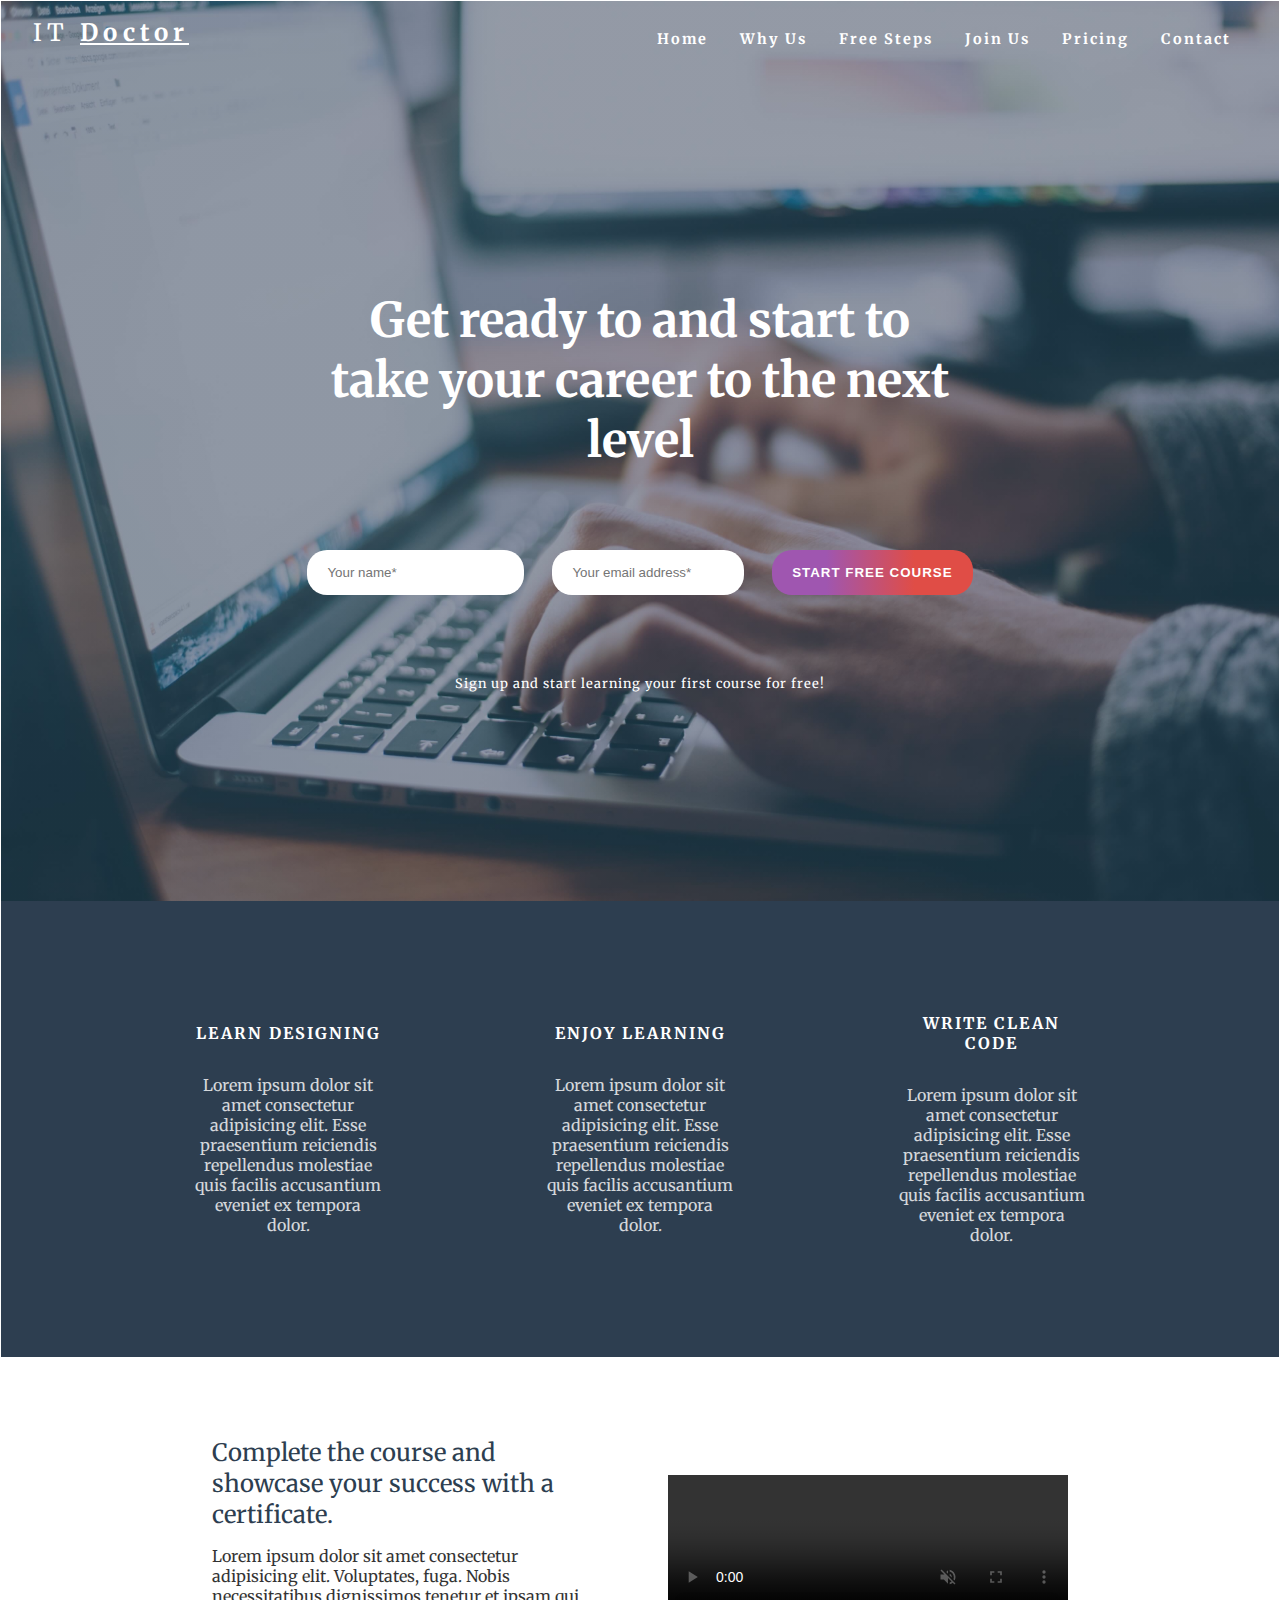
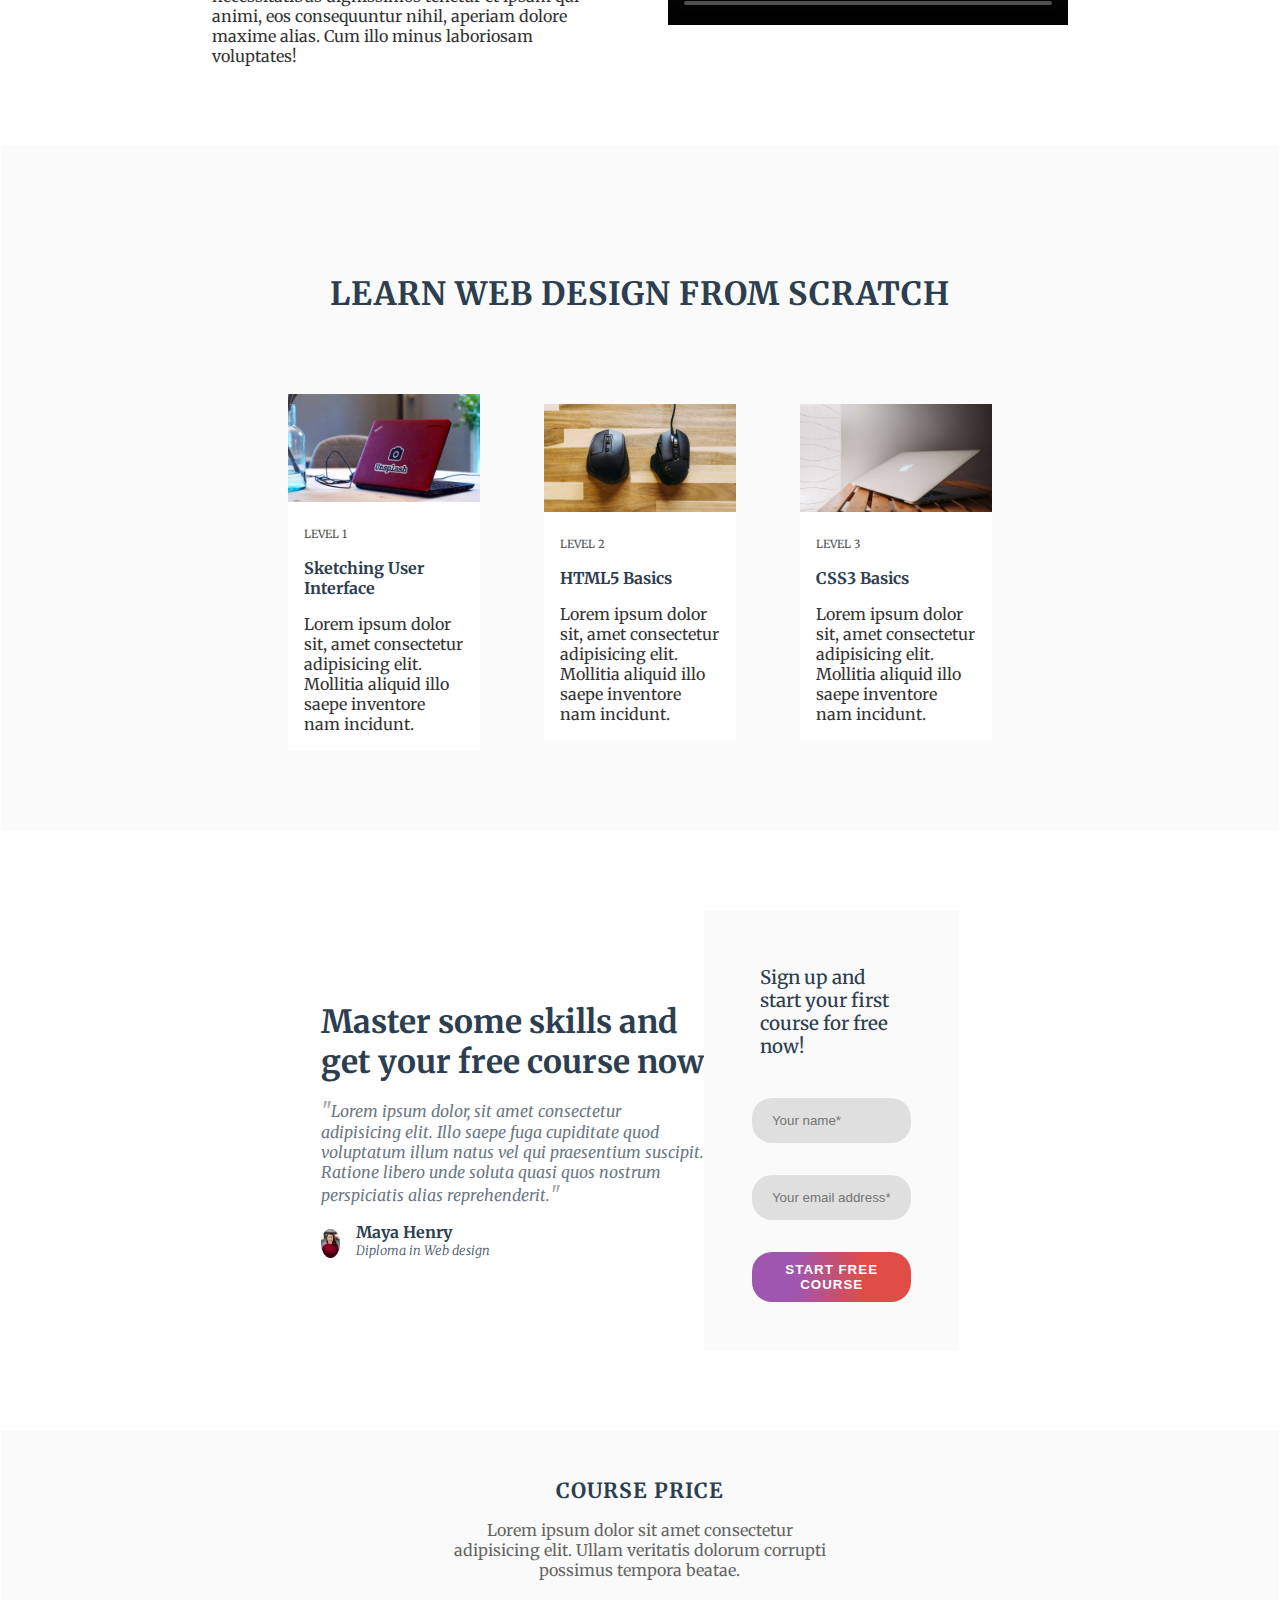
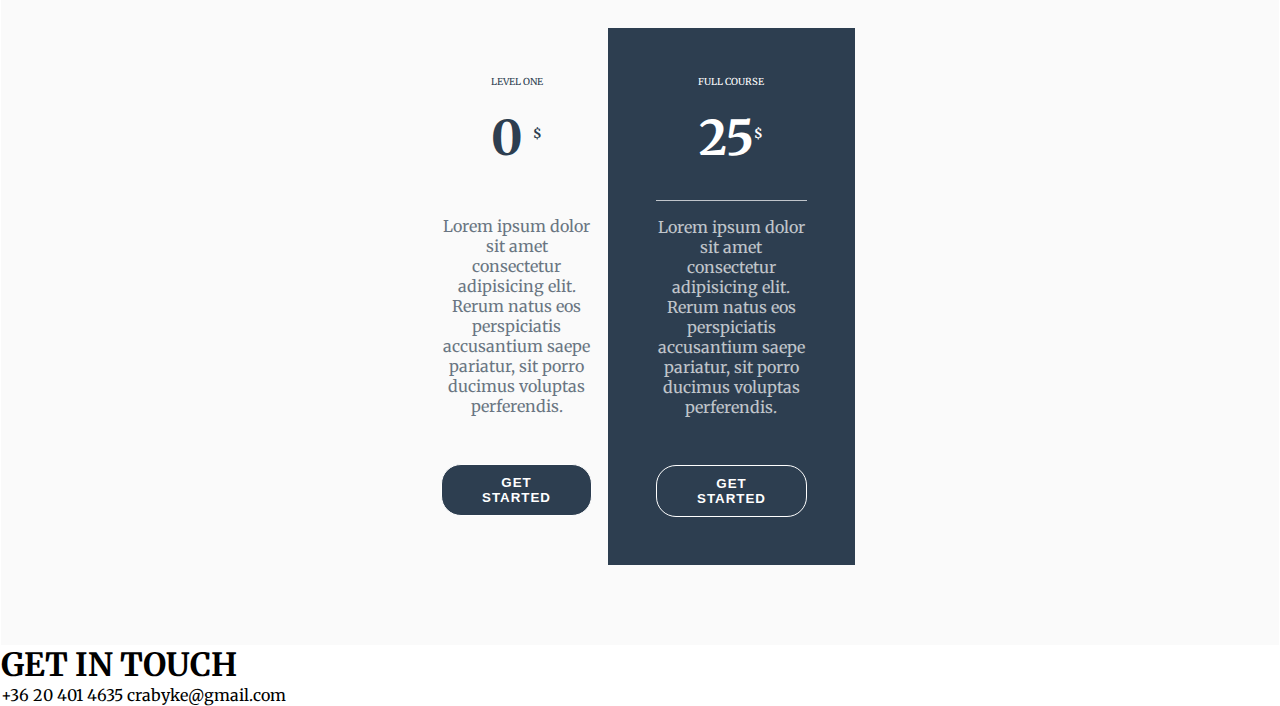
==== index.html @ e09530b3 "Add files via upload" ====
<!DOCTYPE html>
<html lang="en">

<head>
  <meta charset="UTF-8" />
  <meta name="viewport" content="width=device-width, initial-scale=1.0" />
  <link rel="stylesheet" href="css/style.css" />
  <link rel="stylesheet" href="https://cdnjs.cloudflare.com/ajax/libs/font-awesome/5.14.0/css/all.min.css"
    integrity="sha512-1PKOgIY59xJ8Co8+NE6FZ+LOAZKjy+KY8iq0G4B3CyeY6wYHN3yt9PW0XpSriVlkMXe40PTKnXrLnZ9+fkDaog=="
    crossorigin="anonymous" />
  <link href="https://fonts.googleapis.com/css2?family=Merriweather:wght@400;700&display=swap" rel="stylesheet">
  <title>IT Doctor - Hungary</title>
</head>

<body>
  <script src="js/script.js"></script>
</body>
<div id="header">
  <nav>
    <div id="logo"><span><i class="fas fa-laptop-medical"></i></span>IT <strong><u>Doctor</u></strong></div>
    <div id="nav-bar">
      <ul>
        <li><a href="#">Home</a></li>
        <li><a href="#">Why Us</a></li>
        <li><a href="#">Free Steps</a></li>
        <li><a href="#">Join Us</a></li>
        <li><a href="#">Pricing</a></li>
        <li><a href="#">Contact</a></li>
      </ul>
    </div>
  </nav>
  <div id="banner">
    <h1>Get ready to and start to take your career to the next level</h1>
    <div id="form"> <input type="text" name="name" class="name" placeholder="Your name*">
      <input type="text" name="email" class="email" placeholder="Your email address*">
      <button type="submit">START FREE COURSE</button>
      <h5>Sign up and start learning your first course for free!</h5>
    </div>
    <a href="#text-video"><i class="fas fa-angle-down fa-5x"></i></a>
  </div>
</div>
<div id="three-block">
  <div id="learn-design" class="three">
    <i class="fas fa-leaf fa-5x"></i>
    <h2>LEARN DESIGNING</h2>
    <p>Lorem ipsum dolor sit amet consectetur adipisicing elit. Esse praesentium reiciendis repellendus molestiae quis
      facilis accusantium eveniet ex tempora dolor.</p>
  </div>
  <div id="enjoy-learning" class="three">
    <i class="far fa-heart fa-5x"></i>
    <h2>ENJOY LEARNING</h2>
    <p>Lorem ipsum dolor sit amet consectetur adipisicing elit. Esse praesentium reiciendis repellendus molestiae quis
      facilis accusantium eveniet ex tempora dolor.</p>
  </div>
  <div id="write-clean" class="three">
    <i class="fas fa-code  fa-5x"></i>
    <h2>WRITE CLEAN CODE</h2>
    <p>Lorem ipsum dolor sit amet consectetur adipisicing elit. Esse praesentium reiciendis repellendus molestiae quis
      facilis accusantium eveniet ex tempora dolor.</p>
  </div>
</div>
<div id="text-video">
  <div id="text">
    <h2>Complete the course and showcase your success with a certificate.</h2>
    <p>Lorem ipsum dolor sit amet consectetur adipisicing elit. Voluptates, fuga. Nobis necessitatibus dignissimos
      tenetur et ipsam qui animi, eos consequuntur nihil, aperiam dolore maxime alias. Cum illo minus laboriosam
      voluptates!</p>
  </div>
  <div id="video">
    <video src="./img/pexels.mp4" muted controls></video>
  </div>
</div>
<div id="three-cards">
  <div id="card-header">
    <h1>LEARN WEB DESIGN FROM SCRATCH</h1>
  </div>
  <div id="cards">
    <div class="card">
      <div class="card-img">
        <img src="./img/card (1).jpg" alt="">
      </div>
      <div class="card-text">
        <span class="level">
          LEVEL 1
        </span>
        <h2>Sketching User Interface</h2>
        <p>Lorem ipsum dolor sit, amet consectetur adipisicing elit. Mollitia aliquid illo saepe inventore nam incidunt.
        </p>
      </div>
    </div>
    <div class="card">
      <div class="card-img">
        <img src="./img/card (2).jpg" alt="">
      </div>
      <div class="card-text">
        <span class="level">
          LEVEL 2
        </span>
        <h2>HTML5 Basics</h2>
        <p>Lorem ipsum dolor sit, amet consectetur adipisicing elit. Mollitia aliquid illo saepe inventore nam incidunt.
        </p>
      </div>
    </div>
    <div class="card">
      <div class="card-img">
        <img src="./img/card (3).jpg" alt="">
      </div>
      <div class="card-text">
        <span class="level">
          LEVEL 3
        </span>
        <h2>CSS3 Basics</h2>
        <p>Lorem ipsum dolor sit, amet consectetur adipisicing elit. Mollitia aliquid illo saepe inventore nam incidunt.
        </p>
      </div>
    </div>
  </div>
</div>
<div id="sign-up">
  <div id="sign-up-text">
    <h1>Master some skills and get your free course now</h1>
    <p id="description"><i><span class="quote">"</span>Lorem ipsum dolor, sit amet consectetur adipisicing elit. Illo
        saepe fuga
        cupiditate quod voluptatum illum
        natus vel qui praesentium suscipit. Ratione libero unde soluta quasi quos nostrum perspiciatis alias
        reprehenderit.<span class="quote">"</span></i></p>
    <div id="person">
      <img src="./img/woman.jpg" alt="">
      <div id="person-text">
        <span class="woman-name">Maya Henry</span>
        <p id="diploma"><i>Diploma in Web design</i></p>
      </div>
    </div>
  </div>
  <div id="sign-up-form">
    <h3>Sign up and start your first course for free now!</h3>
    <input type="text" name="name" class="name" placeholder="Your name*">
    <input type="text" name="email" class="email" placeholder="Your email address*">
    <button type="submit" id="sign-up-btn">START FREE COURSE</button>
  </div>
</div>
<div id="course-price">
  <h1>COURSE PRICE</h1>
  <p class="price-card-text-top">Lorem ipsum dolor sit amet consectetur adipisicing elit. Ullam veritatis dolorum
    corrupti possimus tempora beatae.
  </p>
  <div id="price-card-container">
    <div id="price-card1">
      <p class="level level-card1">LEVEL ONE</p><br>
      <span class="price price-card2">0 <span class="dollar">&#36;</span></span>
      <p class="price-card-text">Lorem ipsum dolor sit amet consectetur adipisicing elit. Rerum natus eos perspiciatis
        accusantium saepe
        pariatur,
        sit porro ducimus voluptas perferendis.</p>
      <button class="get-started-free">GET STARTED</button>
    </div>
    <div id="price-card2">
      <p class="level level-card2">FULL COURSE</p><br>
      <span class="price price-card2">25<span class="dollar">&#36;</span></span>
      <p class="price-card-text2">Lorem ipsum dolor sit amet consectetur adipisicing elit. Rerum natus eos perspiciatis
        accusantium saepe
        pariatur,
        sit porro ducimus voluptas perferendis.</p>
      <button class="get-started-paid">GET STARTED</button>
    </div>
  </div>
</div>
<div id="get-in-touch">
  <h1>GET IN TOUCH</h1>
  <span class="contact">+36 20 401 4635</span>
  <span class="contact">crabyke@gmail.com</span>
  <div id="icons">
    <i class="fab fa-facebook-square"></i>
    <i class="fab fa-instagram-square"></i>
    <i class="fas fa-envelope-open"></i>
  </div>
</div>

</html>
---- css/style.css ----
@-webkit-keyframes upanddown {
  0% {
    -webkit-transform: translateY(0px);
            transform: translateY(0px);
  }
  100% {
    -webkit-transform: translateY(-10px);
            transform: translateY(-10px);
  }
}

@keyframes upanddown {
  0% {
    -webkit-transform: translateY(0px);
            transform: translateY(0px);
  }
  100% {
    -webkit-transform: translateY(-10px);
            transform: translateY(-10px);
  }
}

#header {
  background: -webkit-gradient(linear, left bottom, left top, from(rgba(45, 62, 80, 0.5)), to(rgba(45, 62, 80, 0.5))), url(../img/glenn-carstens-peters-npxXWgQ33ZQ-unsplash.jpg);
  background: linear-gradient(0deg, rgba(45, 62, 80, 0.5), rgba(45, 62, 80, 0.5)), url(../img/glenn-carstens-peters-npxXWgQ33ZQ-unsplash.jpg);
  background-repeat: no-repeat;
  background-size: cover;
  height: 100vh;
  color: white;
}

#header nav {
  display: -webkit-box;
  display: -ms-flexbox;
  display: flex;
  -webkit-box-pack: justify;
      -ms-flex-pack: justify;
          justify-content: space-between;
  -webkit-box-align: end;
      -ms-flex-align: end;
          align-items: flex-end;
}

#header #logo {
  margin: 1rem 2rem;
  font-size: 1.5rem;
  letter-spacing: 5px;
}

#header ul {
  list-style-type: none;
  display: -webkit-box;
  display: -ms-flexbox;
  display: flex;
  margin-right: 2rem;
}

#header li {
  margin: 1rem;
  font-size: 0.9rem;
  font-weight: 700;
  letter-spacing: 2px;
}

#header a {
  text-decoration: none;
  color: inherit;
  -webkit-transition: color 0.3s ease-in;
  transition: color 0.3s ease-in;
}

#header a:hover {
  color: #2d3e50;
}

#header #banner {
  height: 100vh;
  display: -webkit-box;
  display: -ms-flexbox;
  display: flex;
  -webkit-box-pack: center;
      -ms-flex-pack: center;
          justify-content: center;
  -webkit-box-align: center;
      -ms-flex-align: center;
          align-items: center;
  -webkit-box-orient: vertical;
  -webkit-box-direction: normal;
      -ms-flex-direction: column;
          flex-direction: column;
  margin: auto;
  text-align: center;
}

#header #banner h1 {
  font-size: 3rem;
  padding-bottom: 5rem;
  width: 50%;
}

#header #banner #form {
  width: 100%;
}

#header #banner #form input:focus, #header #banner #form textarea:focus, #header #banner #form select:focus {
  outline: none;
  border: none;
}

#header #banner #form input {
  padding: 15px 20px;
  margin-right: 1.5rem;
  border-radius: 20px;
  outline: none;
  border: none;
  margin-bottom: 5rem;
}

#header #banner #form .email {
  width: 15%;
}

#header #banner #form button {
  background: -webkit-gradient(linear, left top, right top, color-stop(27%, #9f56b0), color-stop(71%, #e04d46));
  background: linear-gradient(90deg, #9f56b0 27%, #e04d46 71%);
  padding: 15px 20px;
  border-radius: 20px;
  outline: none;
  border: none;
  color: white;
  font-weight: 700;
  letter-spacing: 1px;
  cursor: pointer;
}

#header #banner #form h5 {
  font-weight: 400;
  font-size: 0.8rem;
  letter-spacing: 1px;
  margin-bottom: 3rem;
}

#header #banner .fa-angle-down {
  position: absolute;
  bottom: 1rem;
}

#three-block {
  display: -webkit-box;
  display: -ms-flexbox;
  display: flex;
  -webkit-box-pack: center;
      -ms-flex-pack: center;
          justify-content: center;
  -webkit-box-align: center;
      -ms-flex-align: center;
          align-items: center;
  background: #2d3e50;
  color: white;
}

#three-block .three {
  width: 15%;
  margin: 7rem 5rem;
  text-align: center;
}

#three-block .three h2 {
  font-size: 1rem;
  font-weight: bold;
  letter-spacing: 2px;
}

#three-block .three p {
  font-weight: 400;
  opacity: 0.8;
  margin-top: 2rem;
}

#three-block .three i {
  margin-bottom: 3rem;
}

#text-video {
  display: -webkit-box;
  display: -ms-flexbox;
  display: flex;
  -webkit-box-pack: center;
      -ms-flex-pack: center;
          justify-content: center;
  -webkit-box-align: center;
      -ms-flex-align: center;
          align-items: center;
  margin: 5rem 5rem;
}

#text-video #text {
  margin-right: 4rem;
  width: 35%;
}

#text-video #text h2 {
  color: #2d3e50;
  font-weight: 400;
}

#text-video #text p {
  opacity: 0.8;
  margin-top: 1rem;
}

#text-video video {
  width: 400px;
  height: auto;
}

#three-cards {
  display: -webkit-box;
  display: -ms-flexbox;
  display: flex;
  -webkit-box-pack: center;
      -ms-flex-pack: center;
          justify-content: center;
  -webkit-box-align: center;
      -ms-flex-align: center;
          align-items: center;
  -webkit-box-orient: vertical;
  -webkit-box-direction: normal;
      -ms-flex-direction: column;
          flex-direction: column;
  background-color: #fafafa;
}

#three-cards img {
  max-width: 100%;
  height: auto;
  -o-object-fit: cover;
     object-fit: cover;
}

#three-cards #card-header {
  color: #2d3e50;
  margin: 8rem 0rem 0rem 0rem;
  letter-spacing: 1px;
}

#three-cards #cards {
  display: -webkit-box;
  display: -ms-flexbox;
  display: flex;
  -webkit-box-pack: center;
      -ms-flex-pack: center;
          justify-content: center;
  -webkit-box-align: center;
      -ms-flex-align: center;
          align-items: center;
  margin: 5rem 5rem;
  width: 100%;
  -ms-flex-wrap: wrap;
      flex-wrap: wrap;
  -ms-flex-negative: 0;
      flex-shrink: 0;
}

#three-cards #cards .card {
  background-color: white;
  margin: 0rem 2rem;
  width: 15%;
}

#three-cards #cards .card-text {
  padding: 1rem;
}

#three-cards #cards .card-text h2 {
  padding: 1rem 0rem;
  font-size: 1rem;
  color: #2d3e50;
}

#three-cards #cards .card-text p {
  opacity: 0.8;
}

#three-cards #cards .card-text .level {
  font-size: 0.7rem;
  opacity: 0.7;
}

#sign-up {
  display: -webkit-box;
  display: -ms-flexbox;
  display: flex;
  -webkit-box-pack: center;
      -ms-flex-pack: center;
          justify-content: center;
  -webkit-box-align: center;
      -ms-flex-align: center;
          align-items: center;
  width: 100%;
  margin: 5rem 0rem;
}

#sign-up #sign-up-text {
  display: -webkit-box;
  display: -ms-flexbox;
  display: flex;
  -webkit-box-orient: vertical;
  -webkit-box-direction: normal;
      -ms-flex-direction: column;
          flex-direction: column;
  width: 30%;
  color: #2d3e50;
}

#sign-up #sign-up-text #person {
  display: -webkit-box;
  display: -ms-flexbox;
  display: flex;
  -webkit-box-align: end;
      -ms-flex-align: end;
          align-items: flex-end;
}

#sign-up #sign-up-text #person img {
  width: 5%;
  border-radius: 50%;
  margin-right: 1rem;
}

#sign-up #sign-up-text #person #person-text {
  display: -webkit-box;
  display: -ms-flexbox;
  display: flex;
  -webkit-box-orient: vertical;
  -webkit-box-direction: normal;
      -ms-flex-direction: column;
          flex-direction: column;
}

#sign-up #sign-up-text #person #diploma {
  font-weight: lighter;
  opacity: 0.9;
  font-size: 0.8rem;
}

#sign-up #sign-up-text #person .woman-name {
  font-weight: 700;
}

#sign-up #sign-up-text .quote {
  font-size: 1.2rem;
  font-weight: 700;
  color: grey;
}

#sign-up #sign-up-text #description {
  margin: 1rem 0rem;
  opacity: 0.7;
}

#sign-up #sign-up-form {
  display: -webkit-box;
  display: -ms-flexbox;
  display: flex;
  -webkit-box-orient: vertical;
  -webkit-box-direction: normal;
      -ms-flex-direction: column;
          flex-direction: column;
  background-color: #fafafa;
  color: #2d3e50;
  width: 20%;
  padding: 2rem;
}

#sign-up #sign-up-form h3 {
  margin: 1.5rem 1.5rem;
  font-weight: 500;
}

#sign-up #sign-up-form input {
  padding: 15px 20px;
  margin: 1rem 1rem;
  border-radius: 20px;
  outline: none;
  border: none;
  background-color: #dfdfdf;
}

#sign-up #sign-up-form button {
  background: -webkit-gradient(linear, left top, right top, color-stop(27%, #9f56b0), color-stop(71%, #e04d46));
  background: linear-gradient(90deg, #9f56b0 27%, #e04d46 71%);
  padding: 10px 10px;
  border-radius: 20px;
  outline: none;
  border: none;
  color: white;
  font-weight: 700;
  letter-spacing: 1px;
  margin: 1rem 1rem;
  cursor: pointer;
}

#course-price {
  display: -webkit-box;
  display: -ms-flexbox;
  display: flex;
  -webkit-box-pack: center;
      -ms-flex-pack: center;
          justify-content: center;
  -webkit-box-align: center;
      -ms-flex-align: center;
          align-items: center;
  -webkit-box-orient: vertical;
  -webkit-box-direction: normal;
      -ms-flex-direction: column;
          flex-direction: column;
  text-align: center;
  background-color: #fafafa;
}

#course-price h1 {
  font-size: 1.3rem;
  padding-bottom: 1rem;
  padding-top: 3rem;
  letter-spacing: 1px;
  color: #2d3e50;
}

#course-price .price-card-text-top {
  margin-bottom: 3rem;
  width: 30%;
  opacity: 0.6;
}

#course-price #price-card-container {
  display: -webkit-box;
  display: -ms-flexbox;
  display: flex;
  -webkit-box-pack: center;
      -ms-flex-pack: center;
          justify-content: center;
  -webkit-box-align: center;
      -ms-flex-align: center;
          align-items: center;
  text-align: center;
  width: 30%;
  margin-bottom: 5rem;
}

#course-price .level {
  font-size: 0.6rem;
  text-transform: uppercase;
}

#course-price .price {
  font-size: 3rem;
  font-weight: 700;
}

#course-price .dollar {
  font-size: 0.8rem;
  vertical-align: super;
}

#course-price #price-card1 {
  color: #2d3e50;
  padding: 1rem;
}

#course-price #price-card2 {
  color: white;
  background-color: #2d3e50;
  padding: 3rem;
}

#course-price button {
  padding: 10px 40px;
  border-radius: 20px;
  background-color: #2d3e50;
  border: none;
  outline-style: none;
  color: white;
  font-weight: bold;
  letter-spacing: 1px;
  border: 1px solid white;
}

#course-price .price-card-text {
  margin: 3rem 0rem;
  opacity: 0.7;
}

#course-price .price-card-text2 {
  margin: 2rem 0rem;
  padding: 1rem 0rem;
  border-top: 1px white solid;
  opacity: 0.7;
}

* {
  margin: 0;
  padding: 0;
  -webkit-box-sizing: border-box;
          box-sizing: border-box;
  scroll-behavior: smooth;
}

body {
  font-family: 'Merriweather', serif;
  border: 1px solid white;
  overflow-x: hidden;
}
/*# sourceMappingURL=style.css.map */
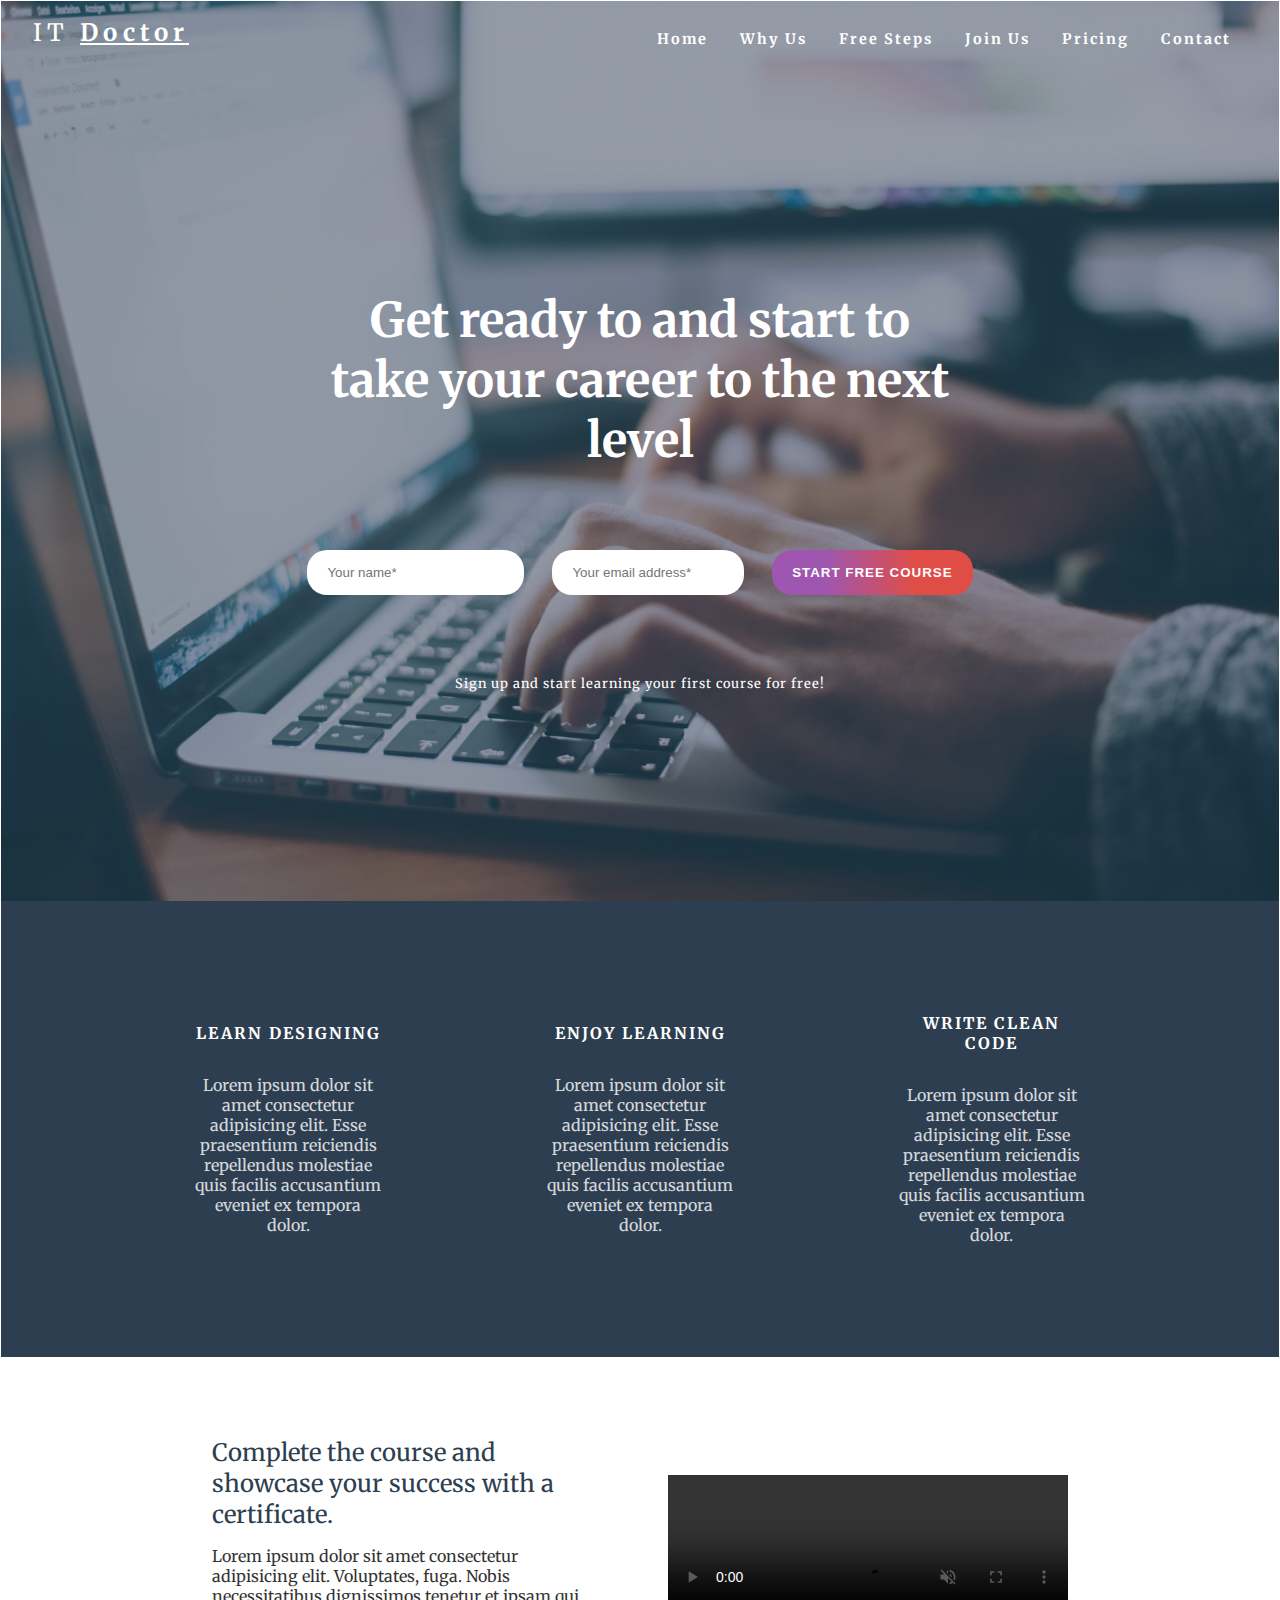
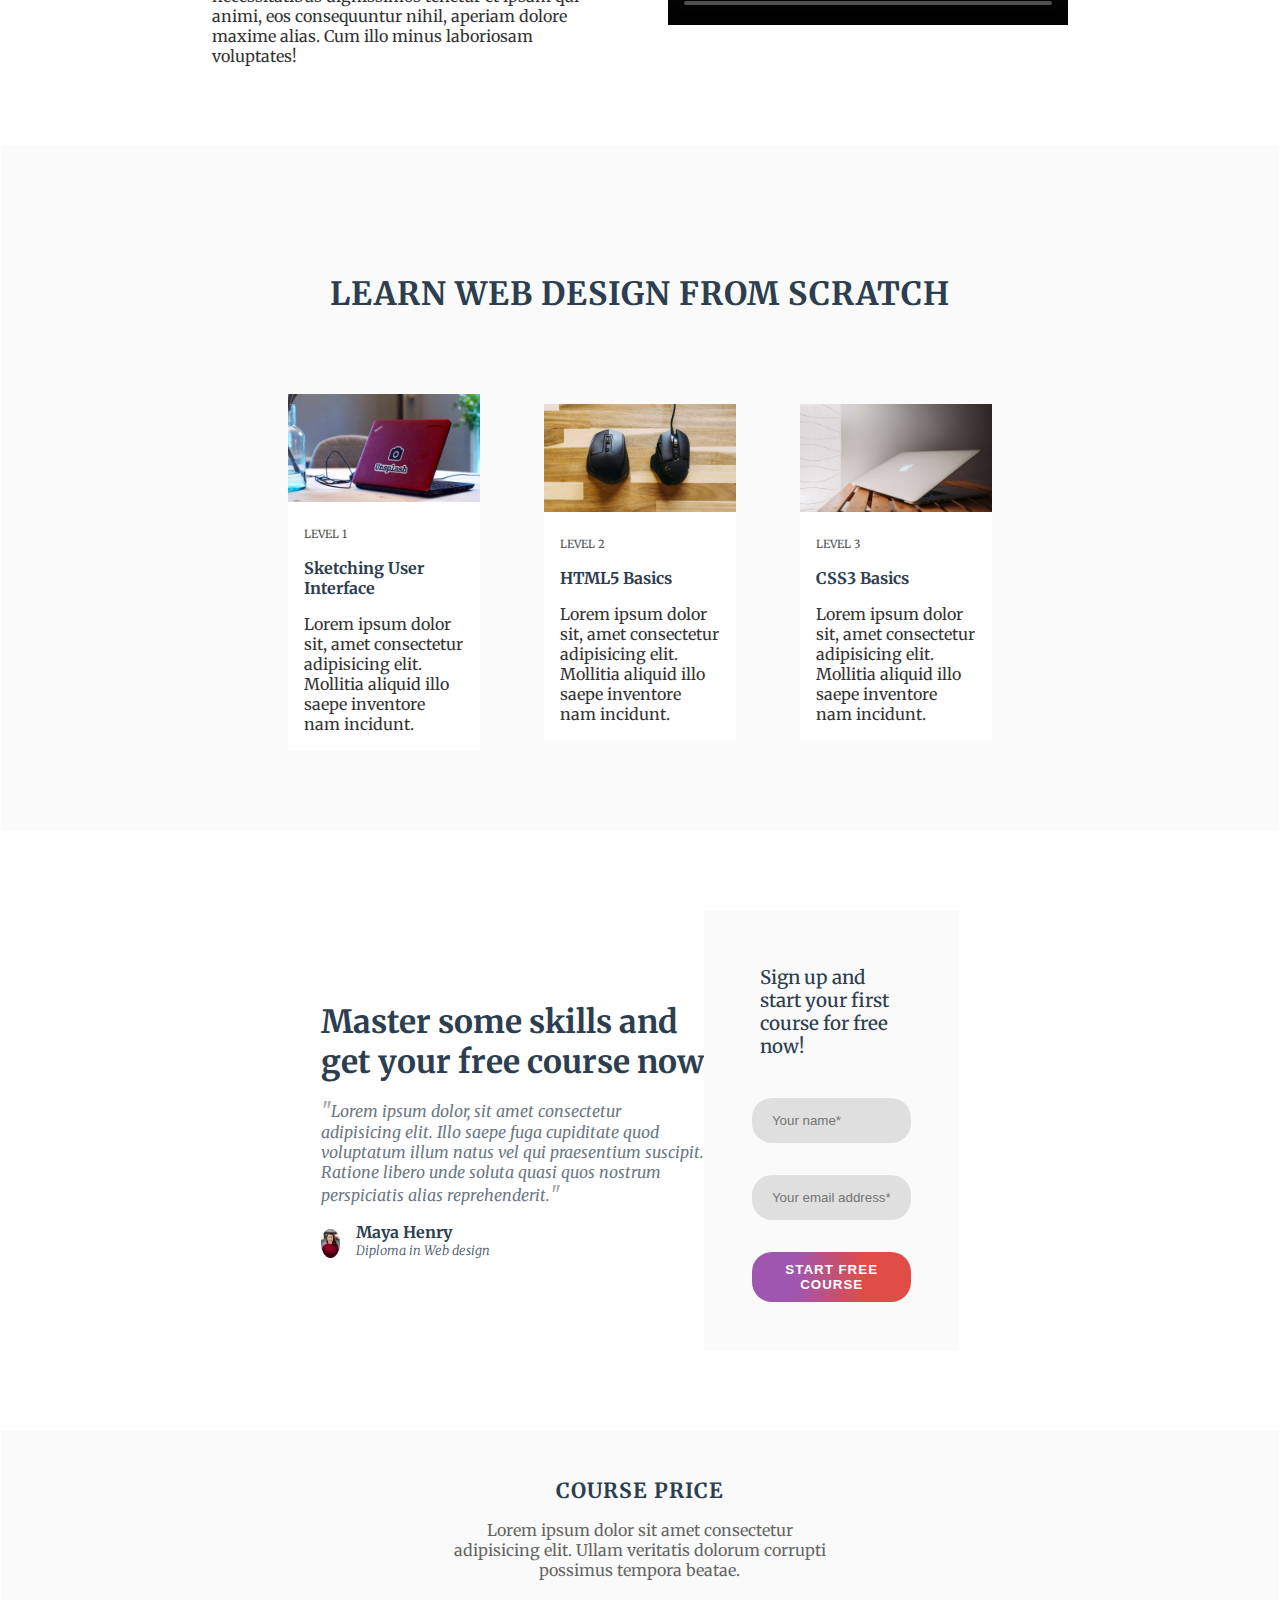
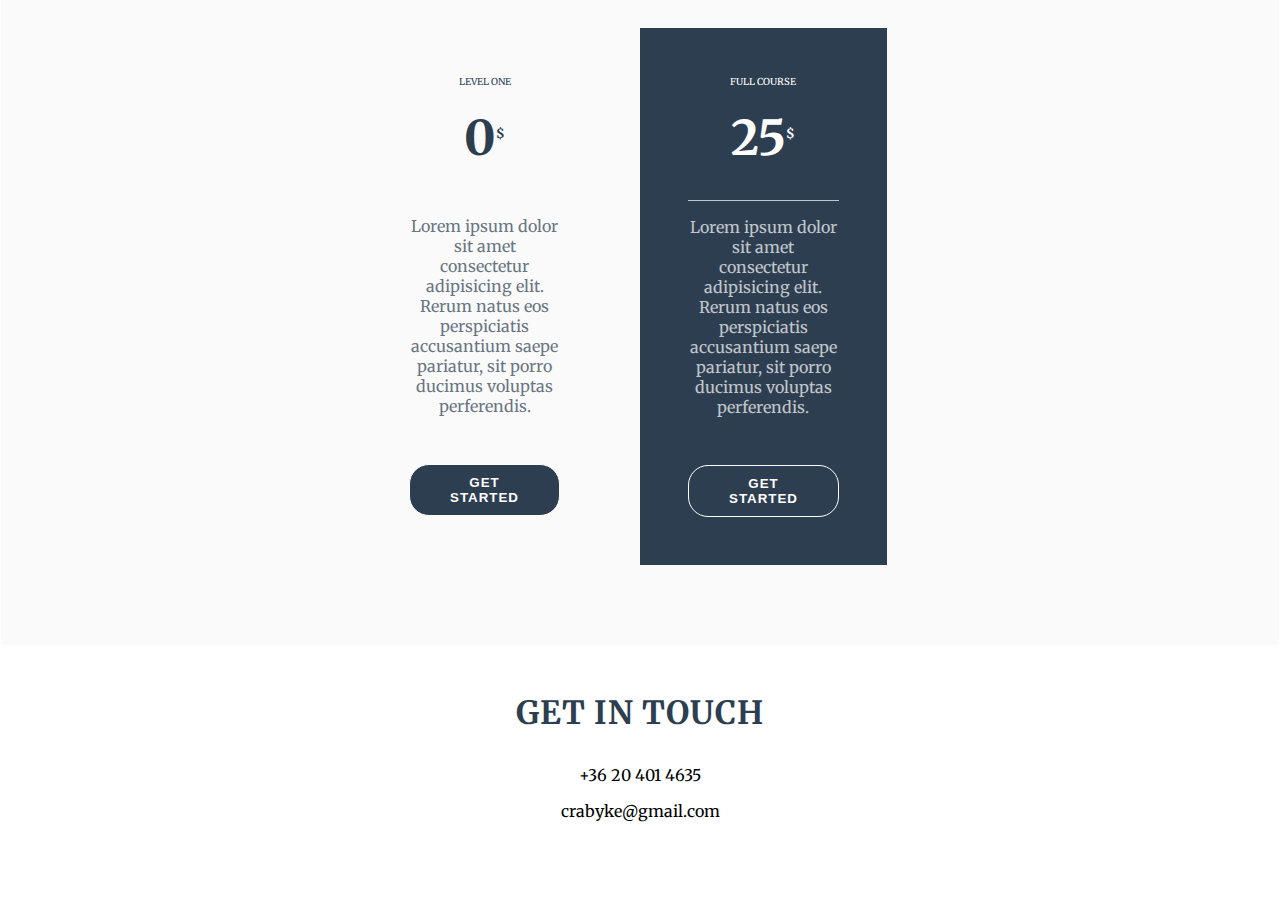
==== commit 0871a54f: "Contact me styling" ====
--- a/index.html
+++ b/index.html
@@ -147,7 +147,7 @@
   <div id="price-card-container">
     <div id="price-card1">
       <p class="level level-card1">LEVEL ONE</p><br>
-      <span class="price price-card2">0 <span class="dollar">&#36;</span></span>
+      <span class="price price-of-card1">0<span class="dollar">&#36;</span></span>
       <p class="price-card-text">Lorem ipsum dolor sit amet consectetur adipisicing elit. Rerum natus eos perspiciatis
         accusantium saepe
         pariatur,
@@ -156,7 +156,7 @@
     </div>
     <div id="price-card2">
       <p class="level level-card2">FULL COURSE</p><br>
-      <span class="price price-card2">25<span class="dollar">&#36;</span></span>
+      <span class="price price-of-card2">25<span class="dollar">&#36;</span></span>
       <p class="price-card-text2">Lorem ipsum dolor sit amet consectetur adipisicing elit. Rerum natus eos perspiciatis
         accusantium saepe
         pariatur,
@@ -167,12 +167,12 @@
 </div>
 <div id="get-in-touch">
   <h1>GET IN TOUCH</h1>
-  <span class="contact">+36 20 401 4635</span>
+  <span>+36 20 401 4635</span>
   <span class="contact">crabyke@gmail.com</span>
   <div id="icons">
-    <i class="fab fa-facebook-square"></i>
-    <i class="fab fa-instagram-square"></i>
-    <i class="fas fa-envelope-open"></i>
+    <i class="fab fa-facebook-square fa-2x"></i>
+    <i class="fab fa-instagram-square fa-2x"></i>
+    <i class="fas fa-envelope-open fa-2x"></i>
   </div>
 </div>
 
--- a/css/style.css
+++ b/css/style.css
@@ -444,7 +444,7 @@
       -ms-flex-align: center;
           align-items: center;
   text-align: center;
-  width: 30%;
+  width: 40%;
   margin-bottom: 5rem;
 }
 
@@ -466,12 +466,14 @@
 #course-price #price-card1 {
   color: #2d3e50;
   padding: 1rem;
+  margin: 0rem 2rem;
 }
 
 #course-price #price-card2 {
   color: white;
   background-color: #2d3e50;
   padding: 3rem;
+  margin: 0rem 2rem;
 }
 
 #course-price button {
@@ -484,6 +486,7 @@
   font-weight: bold;
   letter-spacing: 1px;
   border: 1px solid white;
+  cursor: pointer;
 }
 
 #course-price .price-card-text {
@@ -496,6 +499,51 @@
   padding: 1rem 0rem;
   border-top: 1px white solid;
   opacity: 0.7;
+}
+
+#get-in-touch {
+  display: -webkit-box;
+  display: -ms-flexbox;
+  display: flex;
+  -webkit-box-pack: center;
+      -ms-flex-pack: center;
+          justify-content: center;
+  -webkit-box-align: center;
+      -ms-flex-align: center;
+          align-items: center;
+  -webkit-box-orient: vertical;
+  -webkit-box-direction: normal;
+      -ms-flex-direction: column;
+          flex-direction: column;
+  padding: 3rem 0rem;
+}
+
+#get-in-touch h1 {
+  color: #2d3e50;
+  letter-spacing: 1px;
+  margin-bottom: 2rem;
+}
+
+#get-in-touch .contact {
+  margin: 1rem 0rem 2rem 0rem;
+}
+
+#get-in-touch i {
+  color: #2d3e50;
+  -webkit-transition: -webkit-filter 0.3s ease-in;
+  transition: -webkit-filter 0.3s ease-in;
+  transition: filter 0.3s ease-in;
+  transition: filter 0.3s ease-in, -webkit-filter 0.3s ease-in;
+  cursor: pointer;
+}
+
+#get-in-touch i:hover {
+  -webkit-filter: invert(1);
+          filter: invert(1);
+}
+
+#get-in-touch .fa-instagram-square {
+  margin: 0rem 1.5rem;
 }
 
 * {
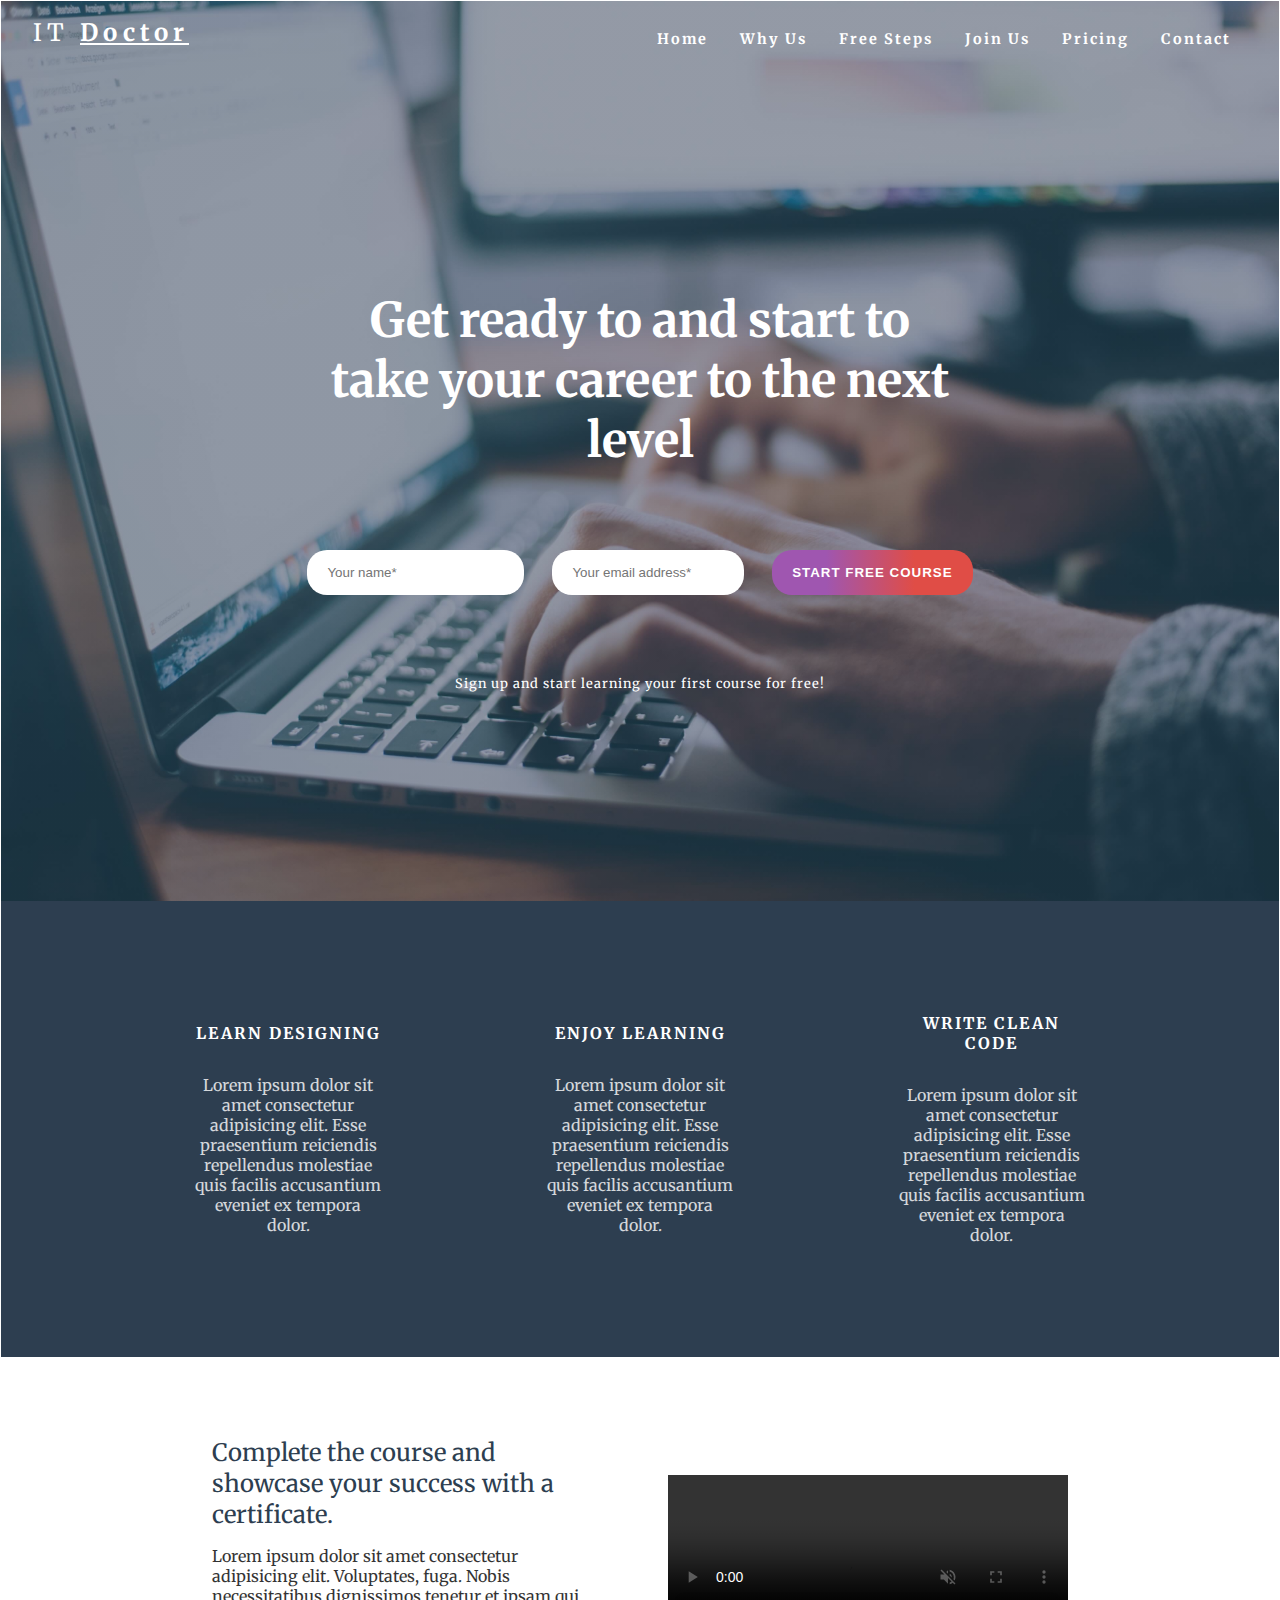
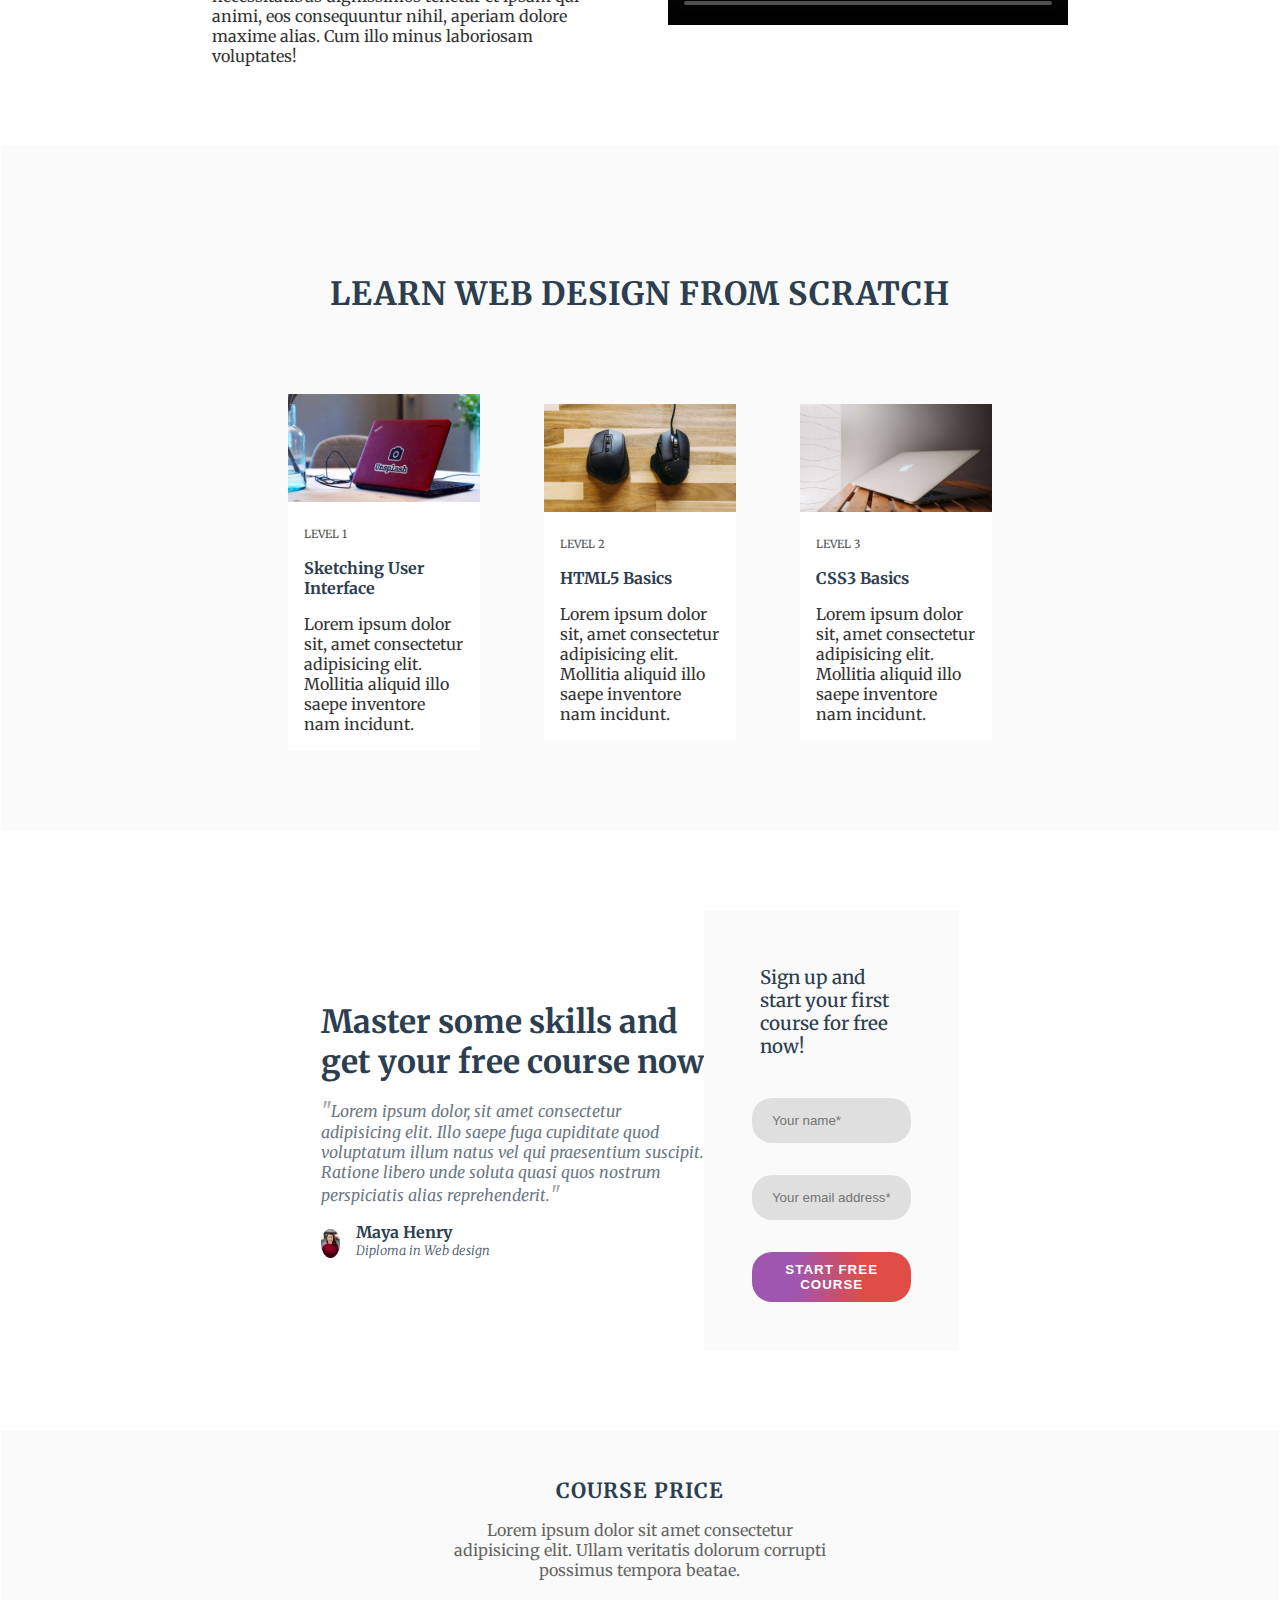
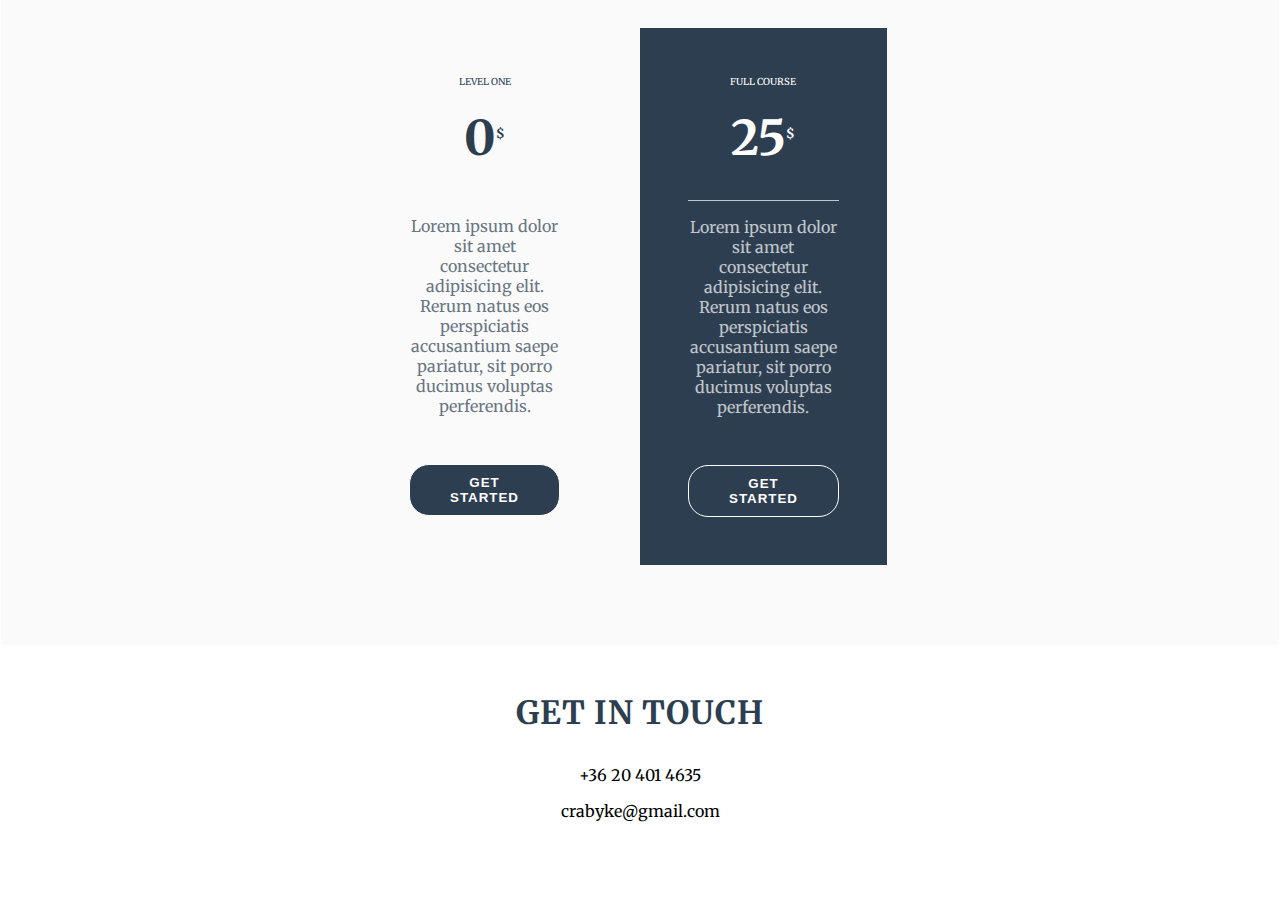
==== commit d63834eb: "Sticky navbar" ====
--- a/index.html
+++ b/index.html
@@ -13,167 +13,172 @@
 </head>
 
 <body>
-  <script src="js/script.js"></script>
-</body>
-<div id="header">
-  <nav>
-    <div id="logo"><span><i class="fas fa-laptop-medical"></i></span>IT <strong><u>Doctor</u></strong></div>
-    <div id="nav-bar">
-      <ul>
-        <li><a href="#">Home</a></li>
-        <li><a href="#">Why Us</a></li>
-        <li><a href="#">Free Steps</a></li>
-        <li><a href="#">Join Us</a></li>
-        <li><a href="#">Pricing</a></li>
-        <li><a href="#">Contact</a></li>
-      </ul>
+  <div id="header">
+    <nav id="navbar">
+      <div id="logo"><span><i class="fas fa-laptop-medical"></i></span>IT <strong><u>Doctor</u></strong></div>
+      <div id="nav-bar">
+        <ul>
+          <li><a href="#">Home</a></li>
+          <li><a href="#">Why Us</a></li>
+          <li><a href="#">Free Steps</a></li>
+          <li><a href="#">Join Us</a></li>
+          <li><a href="#">Pricing</a></li>
+          <li><a href="#">Contact</a></li>
+        </ul>
+      </div>
+    </nav>
+    <div id="banner">
+      <h1>Get ready to and start to take your career to the next level</h1>
+      <div id="form"> <input type="text" name="name" class="name" placeholder="Your name*">
+        <input type="text" name="email" class="email" placeholder="Your email address*">
+        <button type="submit">START FREE COURSE</button>
+        <h5>Sign up and start learning your first course for free!</h5>
+      </div>
+      <a href="#text-video"><i class="fas fa-angle-down fa-5x"></i></a>
     </div>
-  </nav>
-  <div id="banner">
-    <h1>Get ready to and start to take your career to the next level</h1>
-    <div id="form"> <input type="text" name="name" class="name" placeholder="Your name*">
-      <input type="text" name="email" class="email" placeholder="Your email address*">
-      <button type="submit">START FREE COURSE</button>
-      <h5>Sign up and start learning your first course for free!</h5>
+  </div>
+  <div id="three-block">
+    <div id="learn-design" class="three">
+      <i class="fas fa-leaf fa-5x"></i>
+      <h2>LEARN DESIGNING</h2>
+      <p>Lorem ipsum dolor sit amet consectetur adipisicing elit. Esse praesentium reiciendis repellendus molestiae quis
+        facilis accusantium eveniet ex tempora dolor.</p>
     </div>
-    <a href="#text-video"><i class="fas fa-angle-down fa-5x"></i></a>
+    <div id="enjoy-learning" class="three">
+      <i class="far fa-heart fa-5x"></i>
+      <h2>ENJOY LEARNING</h2>
+      <p>Lorem ipsum dolor sit amet consectetur adipisicing elit. Esse praesentium reiciendis repellendus molestiae quis
+        facilis accusantium eveniet ex tempora dolor.</p>
+    </div>
+    <div id="write-clean" class="three">
+      <i class="fas fa-code  fa-5x"></i>
+      <h2>WRITE CLEAN CODE</h2>
+      <p>Lorem ipsum dolor sit amet consectetur adipisicing elit. Esse praesentium reiciendis repellendus molestiae quis
+        facilis accusantium eveniet ex tempora dolor.</p>
+    </div>
   </div>
-</div>
-<div id="three-block">
-  <div id="learn-design" class="three">
-    <i class="fas fa-leaf fa-5x"></i>
-    <h2>LEARN DESIGNING</h2>
-    <p>Lorem ipsum dolor sit amet consectetur adipisicing elit. Esse praesentium reiciendis repellendus molestiae quis
-      facilis accusantium eveniet ex tempora dolor.</p>
+  <div id="text-video">
+    <div id="text">
+      <h2>Complete the course and showcase your success with a certificate.</h2>
+      <p>Lorem ipsum dolor sit amet consectetur adipisicing elit. Voluptates, fuga. Nobis necessitatibus dignissimos
+        tenetur et ipsam qui animi, eos consequuntur nihil, aperiam dolore maxime alias. Cum illo minus laboriosam
+        voluptates!</p>
+    </div>
+    <div id="video">
+      <video src="./img/pexels.mp4" muted controls></video>
+    </div>
   </div>
-  <div id="enjoy-learning" class="three">
-    <i class="far fa-heart fa-5x"></i>
-    <h2>ENJOY LEARNING</h2>
-    <p>Lorem ipsum dolor sit amet consectetur adipisicing elit. Esse praesentium reiciendis repellendus molestiae quis
-      facilis accusantium eveniet ex tempora dolor.</p>
-  </div>
-  <div id="write-clean" class="three">
-    <i class="fas fa-code  fa-5x"></i>
-    <h2>WRITE CLEAN CODE</h2>
-    <p>Lorem ipsum dolor sit amet consectetur adipisicing elit. Esse praesentium reiciendis repellendus molestiae quis
-      facilis accusantium eveniet ex tempora dolor.</p>
-  </div>
-</div>
-<div id="text-video">
-  <div id="text">
-    <h2>Complete the course and showcase your success with a certificate.</h2>
-    <p>Lorem ipsum dolor sit amet consectetur adipisicing elit. Voluptates, fuga. Nobis necessitatibus dignissimos
-      tenetur et ipsam qui animi, eos consequuntur nihil, aperiam dolore maxime alias. Cum illo minus laboriosam
-      voluptates!</p>
-  </div>
-  <div id="video">
-    <video src="./img/pexels.mp4" muted controls></video>
-  </div>
-</div>
-<div id="three-cards">
-  <div id="card-header">
-    <h1>LEARN WEB DESIGN FROM SCRATCH</h1>
-  </div>
-  <div id="cards">
-    <div class="card">
-      <div class="card-img">
-        <img src="./img/card (1).jpg" alt="">
+  <div id="three-cards">
+    <div id="card-header">
+      <h1>LEARN WEB DESIGN FROM SCRATCH</h1>
+    </div>
+    <div id="cards">
+      <div class="card">
+        <div class="card-img">
+          <img src="./img/card (1).jpg" alt="">
+        </div>
+        <div class="card-text">
+          <span class="level">
+            LEVEL 1
+          </span>
+          <h2>Sketching User Interface</h2>
+          <p>Lorem ipsum dolor sit, amet consectetur adipisicing elit. Mollitia aliquid illo saepe inventore nam
+            incidunt.
+          </p>
+        </div>
       </div>
-      <div class="card-text">
-        <span class="level">
-          LEVEL 1
-        </span>
-        <h2>Sketching User Interface</h2>
-        <p>Lorem ipsum dolor sit, amet consectetur adipisicing elit. Mollitia aliquid illo saepe inventore nam incidunt.
-        </p>
+      <div class="card">
+        <div class="card-img">
+          <img src="./img/card (2).jpg" alt="">
+        </div>
+        <div class="card-text">
+          <span class="level">
+            LEVEL 2
+          </span>
+          <h2>HTML5 Basics</h2>
+          <p>Lorem ipsum dolor sit, amet consectetur adipisicing elit. Mollitia aliquid illo saepe inventore nam
+            incidunt.
+          </p>
+        </div>
       </div>
-    </div>
-    <div class="card">
-      <div class="card-img">
-        <img src="./img/card (2).jpg" alt="">
-      </div>
-      <div class="card-text">
-        <span class="level">
-          LEVEL 2
-        </span>
-        <h2>HTML5 Basics</h2>
-        <p>Lorem ipsum dolor sit, amet consectetur adipisicing elit. Mollitia aliquid illo saepe inventore nam incidunt.
-        </p>
-      </div>
-    </div>
-    <div class="card">
-      <div class="card-img">
-        <img src="./img/card (3).jpg" alt="">
-      </div>
-      <div class="card-text">
-        <span class="level">
-          LEVEL 3
-        </span>
-        <h2>CSS3 Basics</h2>
-        <p>Lorem ipsum dolor sit, amet consectetur adipisicing elit. Mollitia aliquid illo saepe inventore nam incidunt.
-        </p>
+      <div class="card">
+        <div class="card-img">
+          <img src="./img/card (3).jpg" alt="">
+        </div>
+        <div class="card-text">
+          <span class="level">
+            LEVEL 3
+          </span>
+          <h2>CSS3 Basics</h2>
+          <p>Lorem ipsum dolor sit, amet consectetur adipisicing elit. Mollitia aliquid illo saepe inventore nam
+            incidunt.
+          </p>
+        </div>
       </div>
     </div>
   </div>
-</div>
-<div id="sign-up">
-  <div id="sign-up-text">
-    <h1>Master some skills and get your free course now</h1>
-    <p id="description"><i><span class="quote">"</span>Lorem ipsum dolor, sit amet consectetur adipisicing elit. Illo
-        saepe fuga
-        cupiditate quod voluptatum illum
-        natus vel qui praesentium suscipit. Ratione libero unde soluta quasi quos nostrum perspiciatis alias
-        reprehenderit.<span class="quote">"</span></i></p>
-    <div id="person">
-      <img src="./img/woman.jpg" alt="">
-      <div id="person-text">
-        <span class="woman-name">Maya Henry</span>
-        <p id="diploma"><i>Diploma in Web design</i></p>
+  <div id="sign-up">
+    <div id="sign-up-text">
+      <h1>Master some skills and get your free course now</h1>
+      <p id="description"><i><span class="quote">"</span>Lorem ipsum dolor, sit amet consectetur adipisicing elit. Illo
+          saepe fuga
+          cupiditate quod voluptatum illum
+          natus vel qui praesentium suscipit. Ratione libero unde soluta quasi quos nostrum perspiciatis alias
+          reprehenderit.<span class="quote">"</span></i></p>
+      <div id="person">
+        <img src="./img/woman.jpg" alt="">
+        <div id="person-text">
+          <span class="woman-name">Maya Henry</span>
+          <p id="diploma"><i>Diploma in Web design</i></p>
+        </div>
+      </div>
+    </div>
+    <div id="sign-up-form">
+      <h3>Sign up and start your first course for free now!</h3>
+      <input type="text" name="name" class="name" placeholder="Your name*">
+      <input type="text" name="email" class="email" placeholder="Your email address*">
+      <button type="submit" id="sign-up-btn">START FREE COURSE</button>
+    </div>
+  </div>
+  <div id="course-price">
+    <h1>COURSE PRICE</h1>
+    <p class="price-card-text-top">Lorem ipsum dolor sit amet consectetur adipisicing elit. Ullam veritatis dolorum
+      corrupti possimus tempora beatae.
+    </p>
+    <div id="price-card-container">
+      <div id="price-card1">
+        <p class="level level-card1">LEVEL ONE</p><br>
+        <span class="price price-of-card1">0<span class="dollar">&#36;</span></span>
+        <p class="price-card-text">Lorem ipsum dolor sit amet consectetur adipisicing elit. Rerum natus eos perspiciatis
+          accusantium saepe
+          pariatur,
+          sit porro ducimus voluptas perferendis.</p>
+        <button class="get-started-free">GET STARTED</button>
+      </div>
+      <div id="price-card2">
+        <p class="level level-card2">FULL COURSE</p><br>
+        <span class="price price-of-card2">25<span class="dollar">&#36;</span></span>
+        <p class="price-card-text2">Lorem ipsum dolor sit amet consectetur adipisicing elit. Rerum natus eos
+          perspiciatis
+          accusantium saepe
+          pariatur,
+          sit porro ducimus voluptas perferendis.</p>
+        <button class="get-started-paid">GET STARTED</button>
       </div>
     </div>
   </div>
-  <div id="sign-up-form">
-    <h3>Sign up and start your first course for free now!</h3>
-    <input type="text" name="name" class="name" placeholder="Your name*">
-    <input type="text" name="email" class="email" placeholder="Your email address*">
-    <button type="submit" id="sign-up-btn">START FREE COURSE</button>
-  </div>
-</div>
-<div id="course-price">
-  <h1>COURSE PRICE</h1>
-  <p class="price-card-text-top">Lorem ipsum dolor sit amet consectetur adipisicing elit. Ullam veritatis dolorum
-    corrupti possimus tempora beatae.
-  </p>
-  <div id="price-card-container">
-    <div id="price-card1">
-      <p class="level level-card1">LEVEL ONE</p><br>
-      <span class="price price-of-card1">0<span class="dollar">&#36;</span></span>
-      <p class="price-card-text">Lorem ipsum dolor sit amet consectetur adipisicing elit. Rerum natus eos perspiciatis
-        accusantium saepe
-        pariatur,
-        sit porro ducimus voluptas perferendis.</p>
-      <button class="get-started-free">GET STARTED</button>
-    </div>
-    <div id="price-card2">
-      <p class="level level-card2">FULL COURSE</p><br>
-      <span class="price price-of-card2">25<span class="dollar">&#36;</span></span>
-      <p class="price-card-text2">Lorem ipsum dolor sit amet consectetur adipisicing elit. Rerum natus eos perspiciatis
-        accusantium saepe
-        pariatur,
-        sit porro ducimus voluptas perferendis.</p>
-      <button class="get-started-paid">GET STARTED</button>
+  <div id="get-in-touch">
+    <h1>GET IN TOUCH</h1>
+    <span>+36 20 401 4635</span>
+    <span class="contact">crabyke@gmail.com</span>
+    <div id="icons">
+      <i class="fab fa-facebook-square fa-2x"></i>
+      <i class="fab fa-instagram-square fa-2x"></i>
+      <i class="fas fa-envelope-open fa-2x"></i>
     </div>
   </div>
-</div>
-<div id="get-in-touch">
-  <h1>GET IN TOUCH</h1>
-  <span>+36 20 401 4635</span>
-  <span class="contact">crabyke@gmail.com</span>
-  <div id="icons">
-    <i class="fab fa-facebook-square fa-2x"></i>
-    <i class="fab fa-instagram-square fa-2x"></i>
-    <i class="fas fa-envelope-open fa-2x"></i>
-  </div>
-</div>
+
+  <script src="js/script.js"></script>
+</body>
 
 </html>--- a/css/style.css
+++ b/css/style.css
@@ -13,6 +13,42 @@
   0% {
     -webkit-transform: translateY(0px);
             transform: translateY(0px);
+  }
+  100% {
+    -webkit-transform: translateY(-10px);
+            transform: translateY(-10px);
+  }
+}
+
+.sticky {
+  position: fixed;
+  top: 0;
+  width: 100%;
+  background-color: #2d3e50;
+  padding: 10px;
+  z-index: 100;
+}
+
+#navbar.sticky ul li a:hover {
+  color: white;
+  text-decoration: underline;
+}
+
+@-webkit-keyframes moving {
+  0% {
+    -webkit-transform: translateY(10px);
+            transform: translateY(10px);
+  }
+  100% {
+    -webkit-transform: translateY(-10px);
+            transform: translateY(-10px);
+  }
+}
+
+@keyframes moving {
+  0% {
+    -webkit-transform: translateY(10px);
+            transform: translateY(10px);
   }
   100% {
     -webkit-transform: translateY(-10px);
@@ -39,12 +75,16 @@
   -webkit-box-align: end;
       -ms-flex-align: end;
           align-items: flex-end;
+  -webkit-transition: 0.3s;
+  transition: 0.3s;
 }
 
 #header #logo {
   margin: 1rem 2rem;
   font-size: 1.5rem;
   letter-spacing: 5px;
+  -webkit-transition: all 1s ease;
+  transition: all 1s ease;
 }
 
 #header ul {
@@ -140,9 +180,14 @@
   margin-bottom: 3rem;
 }
 
-#header #banner .fa-angle-down {
+#header .fa-angle-down {
   position: absolute;
   bottom: 1rem;
+}
+
+#header .fa-angle-down:hover {
+  -webkit-animation-name: moving;
+          animation-name: moving;
 }
 
 #three-block {
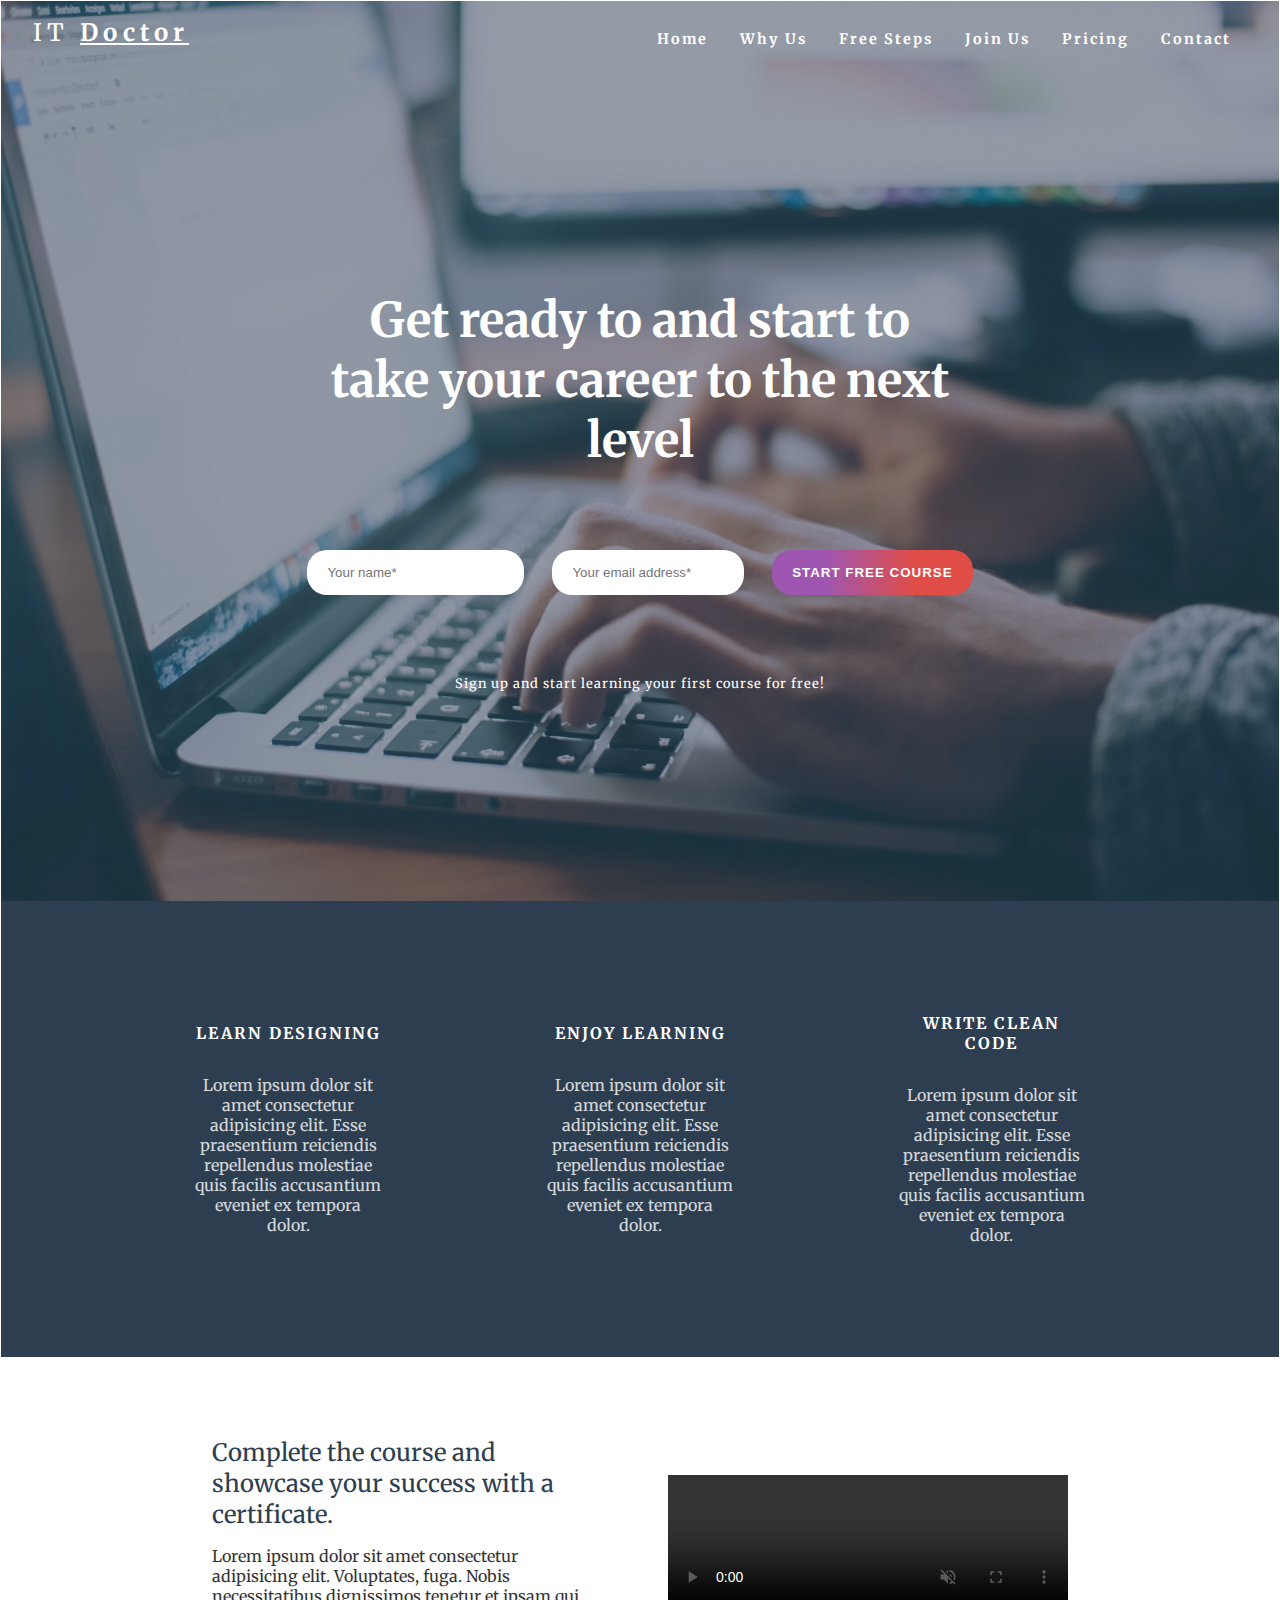
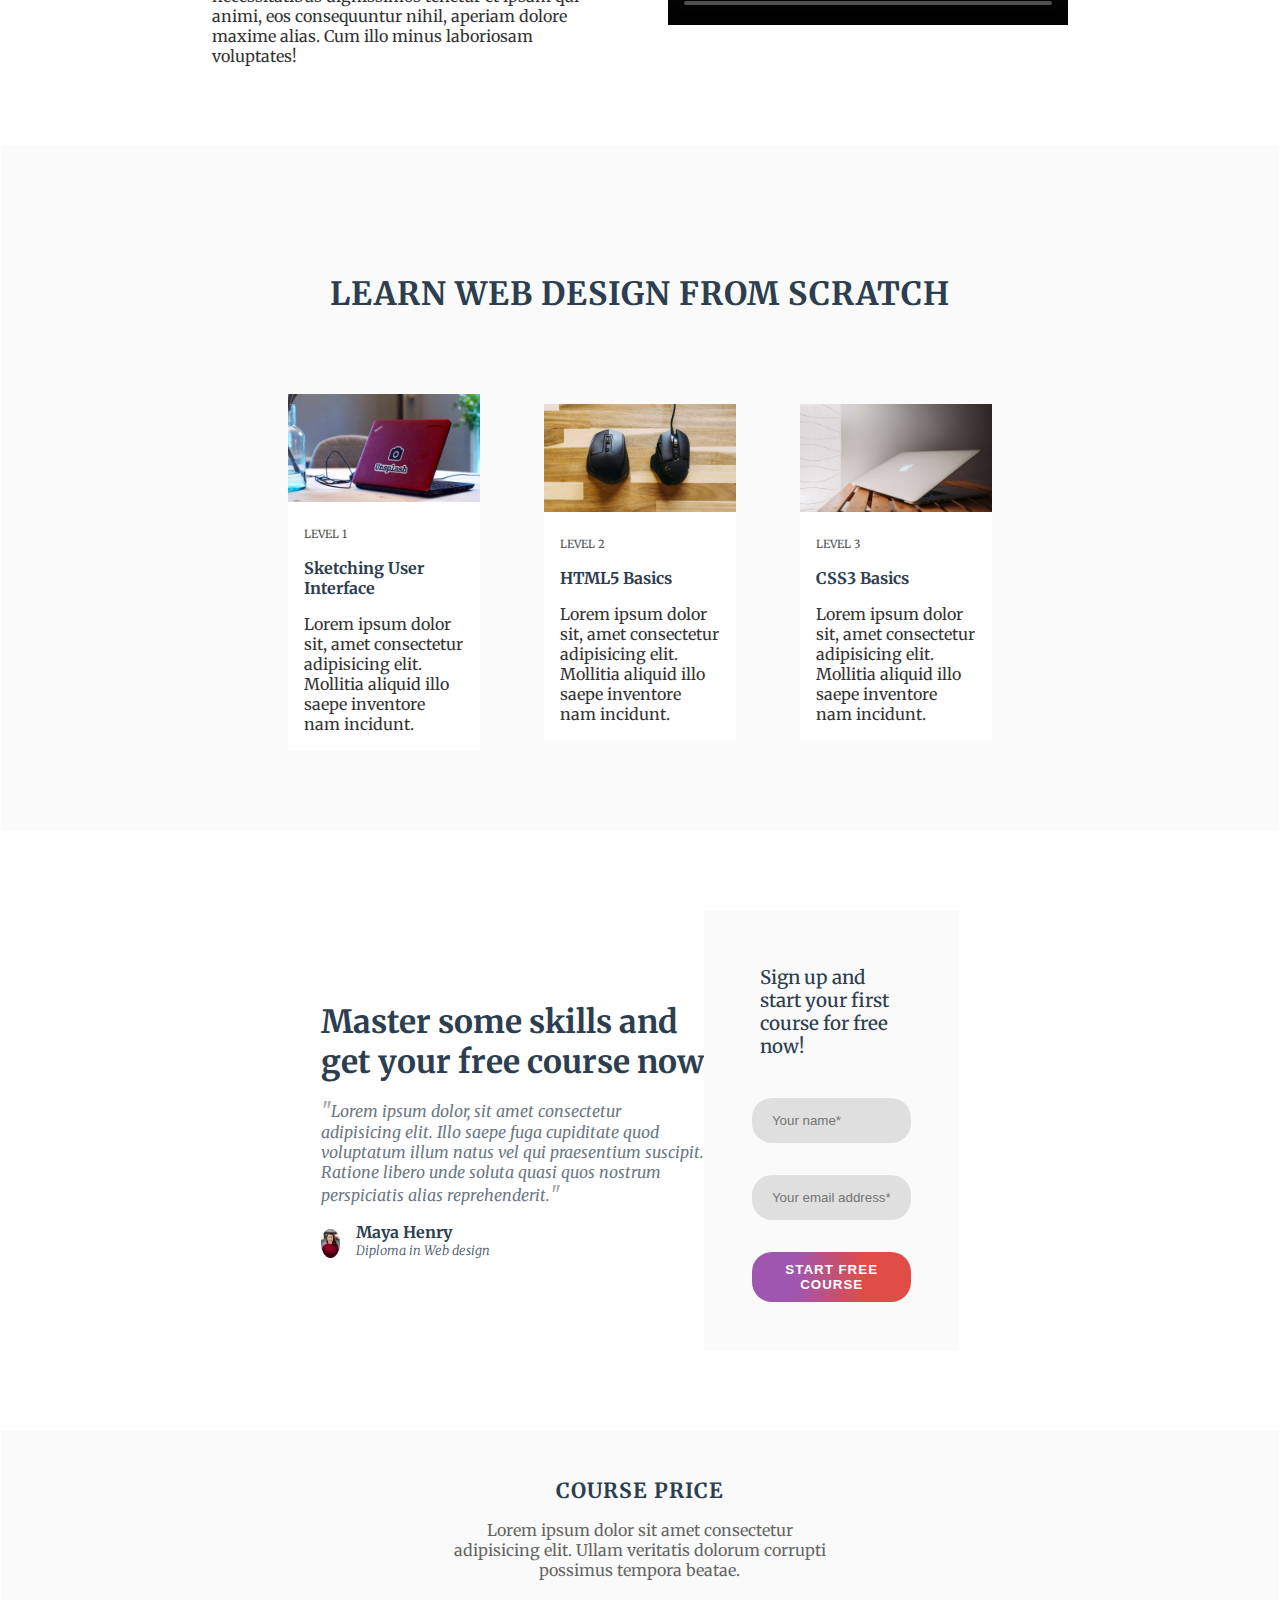
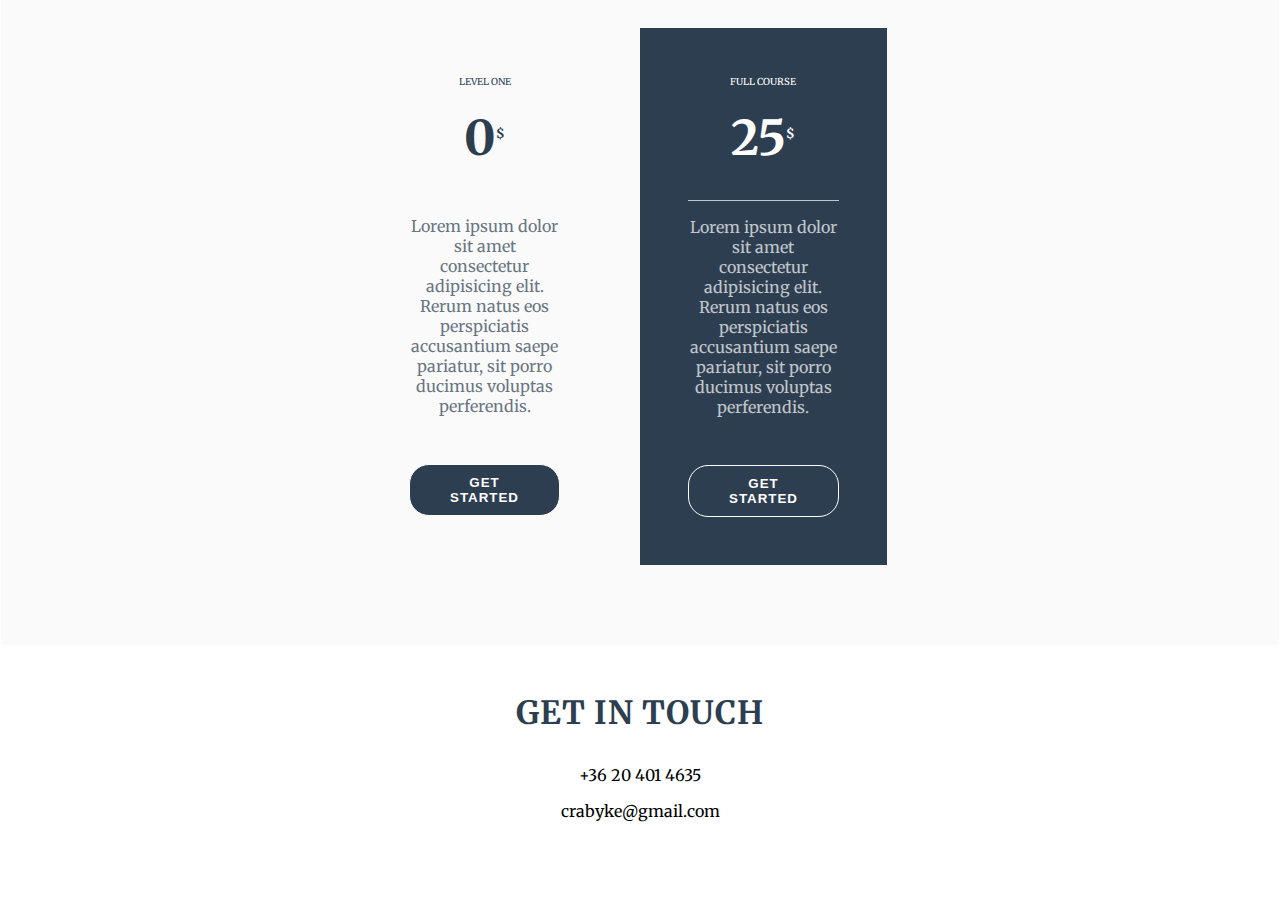
==== commit 01bad587: "Add files via upload" ====
--- a/index.html
+++ b/index.html
@@ -13,9 +13,11 @@
 </head>
 
 <body>
+  <button id="back-to-top">Back to top</button>
   <div id="header">
     <nav id="navbar">
       <div id="logo"><span><i class="fas fa-laptop-medical"></i></span>IT <strong><u>Doctor</u></strong></div>
+      <i class="fas fa-bars fa-2x" id="hamburger"></i>
       <div id="nav-bar">
         <ul>
           <li><a href="#">Home</a></li>
@@ -27,6 +29,16 @@
         </ul>
       </div>
     </nav>
+    <div id="hidden-nav">
+      <ul>
+        <li><a href="#">Home</a></li>
+        <li><a href="#">Why Us</a></li>
+        <li><a href="#">Free Steps</a></li>
+        <li><a href="#">Join Us</a></li>
+        <li><a href="#">Pricing</a></li>
+        <li><a href="#">Contact</a></li>
+      </ul>
+    </div>
     <div id="banner">
       <h1>Get ready to and start to take your career to the next level</h1>
       <div id="form"> <input type="text" name="name" class="name" placeholder="Your name*">
--- a/css/style.css
+++ b/css/style.css
@@ -591,6 +591,366 @@
   margin: 0rem 1.5rem;
 }
 
+@media (max-width: 450px) {
+  #header #banner h1 {
+    font-size: 2rem;
+    width: 80%;
+    margin-top: 10vh;
+  }
+  #navbar {
+    display: -webkit-box;
+    display: -ms-flexbox;
+    display: flex;
+    -webkit-box-pack: justify;
+        -ms-flex-pack: justify;
+            justify-content: space-between;
+  }
+  #navbar #nav-bar {
+    display: none;
+  }
+  #hidden-nav {
+    background: #2d3e50;
+    display: none;
+  }
+  #hidden-nav ul {
+    display: -webkit-box;
+    display: -ms-flexbox;
+    display: flex;
+    -webkit-box-orient: vertical;
+    -webkit-box-direction: normal;
+        -ms-flex-direction: column;
+            flex-direction: column;
+    -webkit-box-align: center;
+        -ms-flex-align: center;
+            align-items: center;
+    margin: 0rem;
+    width: 80%;
+  }
+  #navbar #hamburger {
+    display: block;
+  }
+  #navbar #logo, #navbar .fa-bars {
+    margin: 2rem 1rem;
+    padding: 0rem;
+    cursor: pointer;
+  }
+  #form {
+    display: -webkit-box;
+    display: -ms-flexbox;
+    display: flex;
+    -webkit-box-orient: vertical;
+    -webkit-box-direction: normal;
+        -ms-flex-direction: column;
+            flex-direction: column;
+    width: 80%;
+    -webkit-box-pack: center;
+        -ms-flex-pack: center;
+            justify-content: center;
+    -webkit-box-align: center;
+        -ms-flex-align: center;
+            align-items: center;
+  }
+  #header #banner #form .email, #header #banner #form .name, button {
+    width: 80%;
+    margin-bottom: 1.5rem;
+    margin-right: 0rem;
+  }
+  #header #banner .fa-angle-down {
+    display: none;
+  }
+  #three-block {
+    display: -webkit-box;
+    display: -ms-flexbox;
+    display: flex;
+    -webkit-box-orient: vertical;
+    -webkit-box-direction: normal;
+        -ms-flex-direction: column;
+            flex-direction: column;
+  }
+  #three-block .three {
+    width: 80%;
+    margin: 2.5rem 5rem;
+  }
+  #text-video {
+    display: -webkit-box;
+    display: -ms-flexbox;
+    display: flex;
+    -webkit-box-orient: vertical;
+    -webkit-box-direction: normal;
+        -ms-flex-direction: column;
+            flex-direction: column;
+    text-align: center;
+    -webkit-box-pack: center;
+        -ms-flex-pack: center;
+            justify-content: center;
+    -webkit-box-align: center;
+        -ms-flex-align: center;
+            align-items: center;
+    margin: 5rem 1rem;
+  }
+  #text-video p {
+    margin-bottom: 2rem;
+  }
+  #text-video #text {
+    width: 80%;
+    margin-right: 0rem;
+  }
+  #text-video video {
+    width: 250px;
+  }
+  #three-cards #cards {
+    display: -webkit-box;
+    display: -ms-flexbox;
+    display: flex;
+    -webkit-box-orient: vertical;
+    -webkit-box-direction: normal;
+        -ms-flex-direction: column;
+            flex-direction: column;
+    margin-bottom: 0rem;
+  }
+  #three-cards #cards .card {
+    width: 80%;
+    margin-bottom: 3rem;
+  }
+  #three-cards #card-header {
+    text-align: center;
+    font-size: 80%;
+    margin: 0rem 1rem;
+  }
+  #sign-up {
+    display: -webkit-box;
+    display: -ms-flexbox;
+    display: flex;
+    -webkit-box-orient: vertical;
+    -webkit-box-direction: normal;
+        -ms-flex-direction: column;
+            flex-direction: column;
+  }
+  #sign-up #sign-up-text {
+    width: 80%;
+  }
+  #sign-up #sign-up-form {
+    width: 80%;
+    margin-top: 4rem;
+  }
+  #course-price .price-card-text-top {
+    width: 100%;
+  }
+  #course-price #price-card-container {
+    display: -webkit-box;
+    display: -ms-flexbox;
+    display: flex;
+    -webkit-box-orient: vertical;
+    -webkit-box-direction: normal;
+        -ms-flex-direction: column;
+            flex-direction: column;
+    width: 100%;
+  }
+  #course-price #price-card1, #course-price #price-card2 {
+    padding: 2rem;
+  }
+  #back-to-top {
+    background-color: red;
+  }
+}
+
+@media (max-width: 768px) {
+  #header #banner h1 {
+    font-size: 2rem;
+    width: 80%;
+  }
+  #navbar {
+    display: -webkit-box;
+    display: -ms-flexbox;
+    display: flex;
+    -webkit-box-pack: justify;
+        -ms-flex-pack: justify;
+            justify-content: space-between;
+  }
+  #navbar #nav-bar {
+    display: none;
+  }
+  #hidden-nav {
+    background: #2d3e50;
+    display: none;
+  }
+  #hidden-nav ul {
+    display: -webkit-box;
+    display: -ms-flexbox;
+    display: flex;
+    -webkit-box-orient: vertical;
+    -webkit-box-direction: normal;
+        -ms-flex-direction: column;
+            flex-direction: column;
+    -webkit-box-align: center;
+        -ms-flex-align: center;
+            align-items: center;
+    margin: 0rem;
+  }
+  #navbar #logo, #navbar .fa-bars {
+    margin: 2rem 1rem;
+    padding: 0rem;
+    cursor: pointer;
+  }
+  #navbar #hamburger {
+    display: block;
+  }
+  #form {
+    display: -webkit-box;
+    display: -ms-flexbox;
+    display: flex;
+    -webkit-box-orient: vertical;
+    -webkit-box-direction: normal;
+        -ms-flex-direction: column;
+            flex-direction: column;
+    width: 80%;
+    -webkit-box-pack: center;
+        -ms-flex-pack: center;
+            justify-content: center;
+    -webkit-box-align: center;
+        -ms-flex-align: center;
+            align-items: center;
+  }
+  #header #banner #form .email, #header #banner #form .name, button {
+    width: 80%;
+    margin-bottom: 1.5rem;
+    margin-right: 0rem;
+  }
+  #header #banner .fa-angle-down {
+    display: none;
+  }
+  #three-block {
+    display: -webkit-box;
+    display: -ms-flexbox;
+    display: flex;
+    -webkit-box-orient: vertical;
+    -webkit-box-direction: normal;
+        -ms-flex-direction: column;
+            flex-direction: column;
+  }
+  #three-block .three {
+    width: 80%;
+    margin: 2.5rem 5rem;
+  }
+  #text-video {
+    display: -webkit-box;
+    display: -ms-flexbox;
+    display: flex;
+    -webkit-box-orient: vertical;
+    -webkit-box-direction: normal;
+        -ms-flex-direction: column;
+            flex-direction: column;
+    text-align: center;
+    -webkit-box-pack: center;
+        -ms-flex-pack: center;
+            justify-content: center;
+    -webkit-box-align: center;
+        -ms-flex-align: center;
+            align-items: center;
+    margin: 5rem 1rem;
+  }
+  #text-video p {
+    margin-bottom: 2rem;
+  }
+  #text-video #text {
+    width: 80%;
+    margin-right: 0rem;
+  }
+  #text-video video {
+    width: 250px;
+  }
+  #three-cards #cards {
+    display: -webkit-box;
+    display: -ms-flexbox;
+    display: flex;
+    -webkit-box-orient: vertical;
+    -webkit-box-direction: normal;
+        -ms-flex-direction: column;
+            flex-direction: column;
+    margin-bottom: 0rem;
+  }
+  #three-cards #cards .card {
+    width: 80%;
+    margin-bottom: 3rem;
+  }
+  #three-cards #card-header {
+    text-align: center;
+    font-size: 80%;
+    margin: 0rem 1rem;
+  }
+  #sign-up {
+    display: -webkit-box;
+    display: -ms-flexbox;
+    display: flex;
+    -webkit-box-orient: vertical;
+    -webkit-box-direction: normal;
+        -ms-flex-direction: column;
+            flex-direction: column;
+  }
+  #sign-up #sign-up-text {
+    width: 80%;
+  }
+  #sign-up #sign-up-form {
+    width: 80%;
+    margin-top: 4rem;
+  }
+  #course-price .price-card-text-top {
+    width: 100%;
+  }
+  #course-price #price-card-container {
+    display: -webkit-box;
+    display: -ms-flexbox;
+    display: flex;
+    -webkit-box-orient: vertical;
+    -webkit-box-direction: normal;
+        -ms-flex-direction: column;
+            flex-direction: column;
+    width: 80%;
+  }
+  #course-price #price-card1, #course-price #price-card2 {
+    padding: 2rem;
+  }
+}
+
+#hidden-nav, #hamburger {
+  display: none;
+}
+
+#back-to-top {
+  display: none;
+  /* Hidden by default */
+  position: fixed;
+  /* Fixed/sticky position */
+  bottom: 20px;
+  /* Place the button at the bottom of the page */
+  right: 30px;
+  /* Place the button 30px from the right */
+  z-index: 99;
+  /* Make sure it does not overlap */
+  border: none;
+  /* Remove borders */
+  outline: none;
+  /* Remove outline */
+  background-color: #2d3e50;
+  /* Set a background color */
+  color: white;
+  /* Text color */
+  cursor: pointer;
+  /* Add a mouse pointer on hover */
+  padding: 15px;
+  /* Some padding */
+  border-radius: 10px;
+  /* Rounded corners */
+  font-size: 18px;
+  /* Increase font size */
+  border: 1px white solid;
+}
+
+#back-to-top:hover {
+  background-color: #555;
+  /* Add a dark-grey background on hover */
+}
+
 * {
   margin: 0;
   padding: 0;
